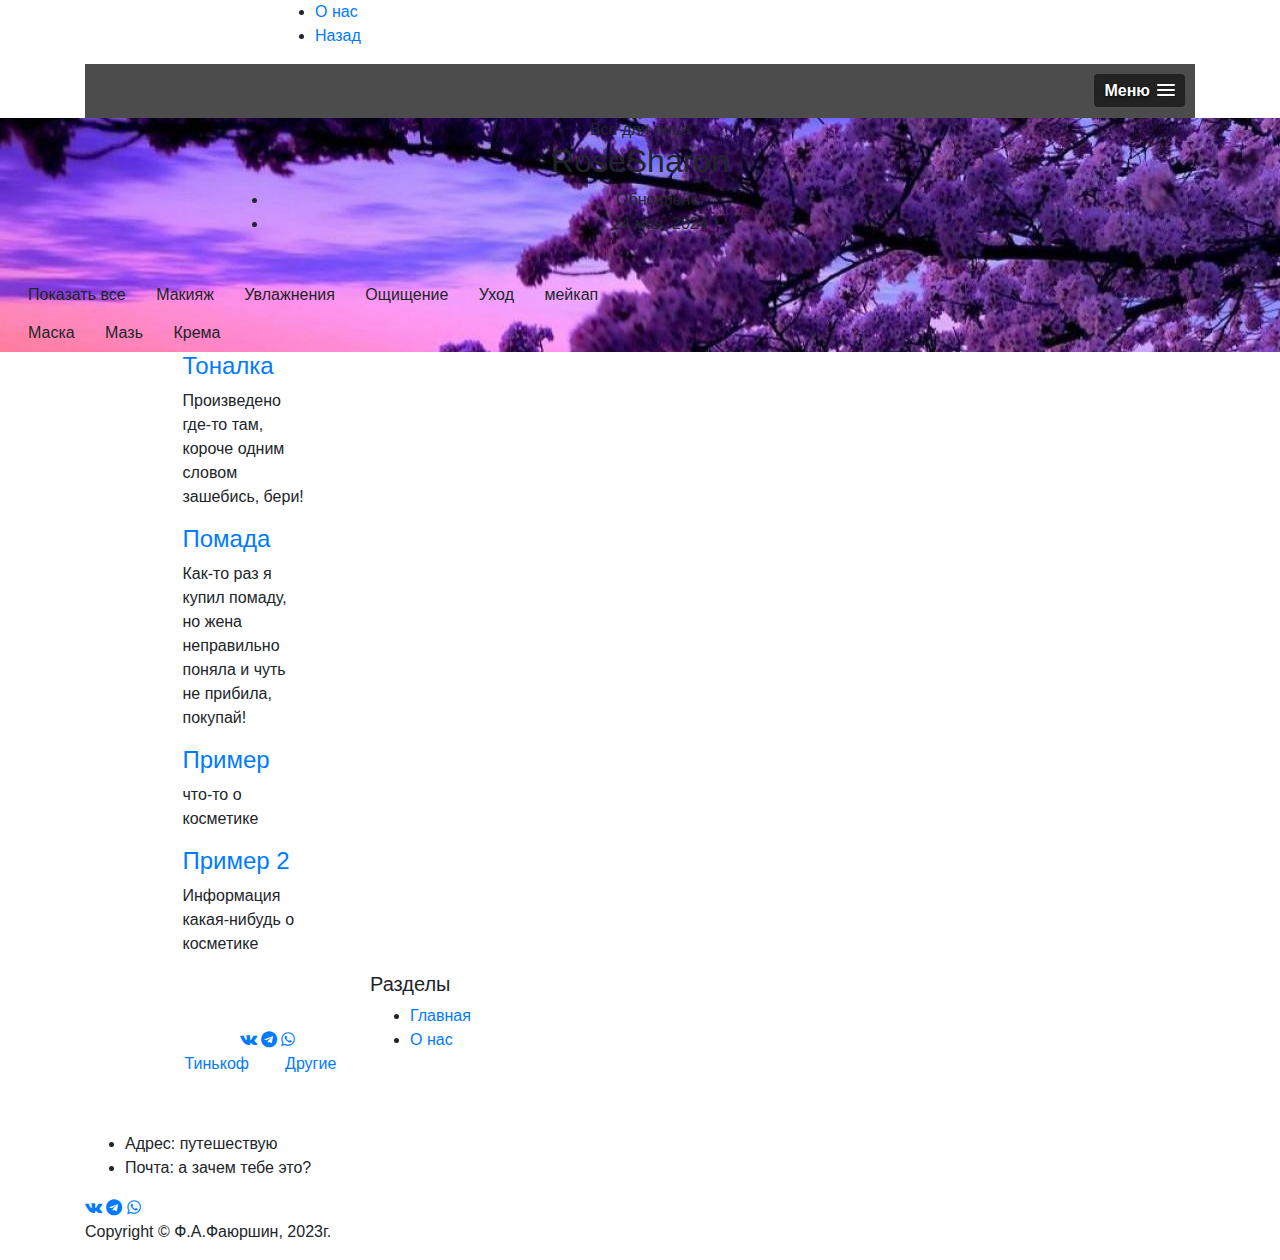
==== litso.html @ 3d710050 "Add files via upload" ====
<!DOCTYPE html>
<head>
    <meta charset="UTF-8">
    <meta name="description" content="ShTyrM">
    <meta name="keywords" content="ShTyrM, unica, creative, html">
    <meta name="viewport" content="width=device-width, initial-scale=1.0">
    <meta http-equiv="X-UA-Compatible" content="ie=edge">
    <title>RoseSharon | Лицо</title>
    <link rel="icon" type="image/x-icon" href="./img/favicon.ico">
    <!-- Google Font -->
    <link href="https://fonts.googleapis.com/css?family=Libre+Franklin:400,500,600,700,800,900&display=swap"
        rel="stylesheet">

    <!-- Css Styles -->
    <link rel="stylesheet" href="css/bootstrap.min.css" type="text/css">
    <link rel="stylesheet" href="css/font-awesome.min.css" type="text/css">
    <link rel="stylesheet" href="css/themify-icons.css" type="text/css"> 
    <link rel="stylesheet" href="css/magnific-popup.css" type="text/css">
    <link rel="stylesheet" href="css/slicknav.min.css" type="text/css">
    <link rel="stylesheet" href="css/style.css" type="text/css">
</head>

<body>
    <!-- Page Preloder -->
    <div id="preloder">
        <div class="loader"></div>
    </div>

    <!-- Header Section Begin -->
    <header class="header-section">
        <div class="container">
            <div class="row">
                <div class="col-lg-2 col-md-2">
                    <div class="logo">
                        <a href="#">
                            <img src="img/logo.png" alt="">
                        </a>
                    </div>
                </div>
                <div class="col-lg-10 col-md-10">
                    <div class="main-menu mobile-menu">
                        <ul> 
                            <li><a href="./about-us.html">О нас</a></li>
                            <li><a href="./index.html">Назад</a></li>
                        </ul>
                    </div>
                </div>
            </div>
            <div id="mobile-menu-wrap"></div>
        </div>
    </header>
    <!-- Header End -->

    <!-- Blog Details Hero  Section Begin -->
    <section class="blog-hero-section set-bg spad" data-setbg="img/sak2.jpg">
        <div class="container">
            <div class="row justify-content-center">
                <div class="col-lg-9 text-center">
                    <div class="bh-text">
                        <span>Все для лица</span>
                        <h2>RoseSharon</h2>
                        <ul>
                            <li>Обновлено:</li>
                            <li>24 мая, 2024</li>
                        </ul>
                    </div>
                </div>
            </div>
        </div>
        <br>
        <div class="container2 col-lg-6"id="container2">
        <button class="btn active container2" onclick="filterSelection('all')"> Показать все</button>
        <button class="btn" onclick="filterSelection('cars')"> Макияж</button>
        <button class="btn" onclick="filterSelection('animals')"> Увлажнения</button>
        <button class="btn" onclick="filterSelection('fruits')"> Ощищение</button>
        <button class="btn" onclick="filterSelection('colors')"> Уход</button>
        <button class="btn" onclick="filterSelection('colors111')"> мейкап</button>
        <button class="btn" onclick="filterSelection('colors11')"> Маска</button>
        <button class="btn" onclick="filterSelection('colors1')"> Мазь</button>
        <button class="btn" onclick="filterSelection('colors2')"> Крема</button>
      </div>
    </section>
    <!-- Blog Details Hero Section End -->
      
      <div class="container2 col-lg-6">
       <div class="filterDiv col-lg-6 fruits">
          <div class="blog-item">
              <div class="row">
                  <div class="col-lg-6">
                    <div class="bi-pic set-bg" data-setbg="img/22.jpg"></div>
                  </div>
                  <div class="col-lg-6">
                    <div class="bi-text">
                          <h4><a href="./mag.html">Тоналка</a></h4>
                        <p>Произведено где-то там, короче одним словом зашебись, бери!</p>
                    </div>
                  </div>
              </div>
          </div>
        </div>
        <div class="filterDiv col-lg-6 cars">
          <div class="blog-item">
              <div class="row">
                  <div class="col-lg-6">
                    <div class="bi-pic set-bg" data-setbg="img/am.jpg"></div>
                  </div>
                  <div class="col-lg-6">
                    <div class="bi-text">
                          <h4><a href="./#">Помада</a></h4>
                        <p>Как-то раз я купил помаду, но жена неправильно поняла и чуть не прибила, покупай!</p>
                    </div>
                  </div>
              </div>
          </div>
        </div>
        <div class="filterDiv col-lg-6 animals">
          <div class="blog-item">
              <div class="row">
                  <div class="col-lg-6">
                    <div class="bi-pic set-bg" data-setbg="img/13.jpg"></div>
                  </div>
                  <div class="col-lg-6">
                    <div class="bi-text">
                          <h4><a href="./#">Пример</a></h4>
                        <p>что-то о косметике</p>
                    </div>
                  </div>
              </div>
          </div>
        </div>
        <div class="filterDiv col-lg-6 fruits colors">
          <div class="blog-item">
              <div class="row">
                  <div class="col-lg-6">
                    <div class="bi-pic set-bg" data-setbg="img/333.jpeg"></div>
                  </div>
                  <div class="col-lg-6">
                    <div class="bi-text">
                          <h4><a href="./#">Пример 2</a></h4>
                        <p>Информация какая-нибудь о косметике</p>
                    </div>
                  </div>
              </div>
          </div>
        </div>
      </div>

      <script>
      filterSelection("all")
      function filterSelection(c) {
        var x, i;
        x = document.getElementsByClassName("filterDiv");
        if (c == "all") c = "";
        for (i = 0; i < x.length; i++) {
          w3RemoveClass(x[i], "show");
          if (x[i].className.indexOf(c) > -1) w3AddClass(x[i], "show");
        }
      }

      function w3AddClass(element, name) {
        var i, arr1, arr2;
        arr1 = element.className.split(" ");
        arr2 = name.split(" ");
        for (i = 0; i < arr2.length; i++) {
          if (arr1.indexOf(arr2[i]) == -1) {element.className += " " + arr2[i];}
        }
      }

      function w3RemoveClass(element, name) {
        var i, arr1, arr2;
        arr1 = element.className.split(" ");
        arr2 = name.split(" ");
        for (i = 0; i < arr2.length; i++) {
          while (arr1.indexOf(arr2[i]) > -1) {
            arr1.splice(arr1.indexOf(arr2[i]), 1);     
          }
        }
        element.className = arr1.join(" ");
      }

      // Добавьте активный класс к текущей кнопке (выделите его)
      var btnContainer = document.getElementById("container2");
      var btns = btnContainer.getElementsByClassName("btn");
      for (var i = 0; i < btns.length; i++) {
        btns[i].addEventListener("click", function(){
          var current = document.getElementsByClassName("active");
          current[0].className = current[0].className.replace(" active", "");
          this.className += " active";
        });
      }
    </script>

    <!-- Footer Section Begin -->
    <section class="footer-section">
        <div class="container">
            <div class="row">
                <div class="col-lg-3 col-md-6">
                    <div class="footer-option">
                        <h5 style="color:white;"></br>Поддержка</h5>
                        <div class="fo-social"> 
                            <div class="social-share">
                                <span style="color:white;">Поделиться сайтом:</span>
                                <a href="https://vk.com/share.php?url=https://shtyrm.github.io/"><i class="fa fa-vk"></i></a>
                                <a href="https://www.facebook.com/sharer/sharer.php?u=https://shtyrm.github.io/"><i class="fa fa-telegram"></i></a>
                                <a href="whatsapp://send?text=https://shtyrm.github.io/"><i class="fa fa-whatsapp"></i></a>
                            </div>
                        </div>
                        <span style="color:white;">Финансовая:<a href="https://www.tinkoff.ru/rm/fayurshin.alfred1/jEk7n77481/"> Тинькоф</a> или <a href="https://www.donationalerts.com/r/ShTyrM">Другие</a></br></span>
                        </br>
                        <h5 style="color:white;">Обратная связь</h5> 
                        <ul>
                            <li>Адрес: путешествую</li>
                            <li>Почта: а зачем тебе это?</li>
                        </ul>
                        <div class="fo-social">
                            <a href="https://vk.com/id279250362"><i class="fa fa-vk"></i></a>
                            <a href="https://t.me/phShTyrM"><i class="fa fa-telegram"></i></a>
                            <a href="https://wa.me/79656515699"><i class="fa fa-whatsapp"></i></a>
                        </div>
                    </div>
                </div>
                <div class="col-lg-3 col-md-6">
                    <div class="footer-widget fw-links">
                        <h5>Разделы</h5>
                        <ul>
                            <li><a href="index.html">Главная</a></li>
                            <li><a href="about-us.html">О нас</a></li>
                        </ul>
                    </div>
                </div> 
            </div>
            <div class="copyright-text"><p>Copyright © Ф.А.Фаюршин, 2023г.</p></div>
        </div>
    </section>
    <!-- Footer Section End -->

    <!-- Js Plugins -->
    <script src="js/jquery-3.3.1.min.js"></script>
    <script src="js/bootstrap.min.js"></script>
    <script src="js/jquery.magnific-popup.min.js"></script>
    <script src="js/mixitup.min.js"></script>
    <script src="js/jquery.slicknav.js"></script>
    <script src="js/owl.carousel.min.js"></script>
    <script src="js/main.js"></script>
</body>

</html>
---- css/themify-icons.css ----
@font-face {
	font-family: 'themify';
	src:url('../fonts/themify.eot?-fvbane');
	src:url('../fonts/themify.eot?#iefix-fvbane') format('embedded-opentype'),
		url('../fonts/themify.woff?-fvbane') format('woff'),
		url('../fonts/themify.ttf?-fvbane') format('truetype'),
		url('../fonts/themify.svg?-fvbane#themify') format('svg');
	font-weight: normal;
	font-style: normal;
}

[class^="ti-"], [class*=" ti-"] {
	font-family: 'themify';
	speak: none;
	font-style: normal;
	font-weight: normal;
	font-variant: normal;
	text-transform: none;
	line-height: 1;

	/* Better Font Rendering =========== */
	-webkit-font-smoothing: antialiased;
	-moz-osx-font-smoothing: grayscale;
}

.ti-wand:before {
	content: "\e600";
}
.ti-volume:before {
	content: "\e601";
}
.ti-user:before {
	content: "\e602";
}
.ti-unlock:before {
	content: "\e603";
}
.ti-unlink:before {
	content: "\e604";
}
.ti-trash:before {
	content: "\e605";
}
.ti-thought:before {
	content: "\e606";
}
.ti-target:before {
	content: "\e607";
}
.ti-tag:before {
	content: "\e608";
}
.ti-tablet:before {
	content: "\e609";
}
.ti-star:before {
	content: "\e60a";
}
.ti-spray:before {
	content: "\e60b";
}
.ti-signal:before {
	content: "\e60c";
}
.ti-shopping-cart:before {
	content: "\e60d";
}
.ti-shopping-cart-full:before {
	content: "\e60e";
}
.ti-settings:before {
	content: "\e60f";
}
.ti-search:before {
	content: "\e610";
}
.ti-zoom-in:before {
	content: "\e611";
}
.ti-zoom-out:before {
	content: "\e612";
}
.ti-cut:before {
	content: "\e613";
}
.ti-ruler:before {
	content: "\e614";
}
.ti-ruler-pencil:before {
	content: "\e615";
}
.ti-ruler-alt:before {
	content: "\e616";
}
.ti-bookmark:before {
	content: "\e617";
}
.ti-bookmark-alt:before {
	content: "\e618";
}
.ti-reload:before {
	content: "\e619";
}
.ti-plus:before {
	content: "\e61a";
}
.ti-pin:before {
	content: "\e61b";
}
.ti-pencil:before {
	content: "\e61c";
}
.ti-pencil-alt:before {
	content: "\e61d";
}
.ti-paint-roller:before {
	content: "\e61e";
}
.ti-paint-bucket:before {
	content: "\e61f";
}
.ti-na:before {
	content: "\e620";
}
.ti-mobile:before {
	content: "\e621";
}
.ti-minus:before {
	content: "\e622";
}
.ti-medall:before {
	content: "\e623";
}
.ti-medall-alt:before {
	content: "\e624";
}
.ti-marker:before {
	content: "\e625";
}
.ti-marker-alt:before {
	content: "\e626";
}
.ti-arrow-up:before {
	content: "\e627";
}
.ti-arrow-right:before {
	content: "\e628";
}
.ti-arrow-left:before {
	content: "\e629";
}
.ti-arrow-down:before {
	content: "\e62a";
}
.ti-lock:before {
	content: "\e62b";
}
.ti-location-arrow:before {
	content: "\e62c";
}
.ti-link:before {
	content: "\e62d";
}
.ti-layout:before {
	content: "\e62e";
}
.ti-layers:before {
	content: "\e62f";
}
.ti-layers-alt:before {
	content: "\e630";
}
.ti-key:before {
	content: "\e631";
}
.ti-import:before {
	content: "\e632";
}
.ti-image:before {
	content: "\e633";
}
.ti-heart:before {
	content: "\e634";
}
.ti-heart-broken:before {
	content: "\e635";
}
.ti-hand-stop:before {
	content: "\e636";
}
.ti-hand-open:before {
	content: "\e637";
}
.ti-hand-drag:before {
	content: "\e638";
}
.ti-folder:before {
	content: "\e639";
}
.ti-flag:before {
	content: "\e63a";
}
.ti-flag-alt:before {
	content: "\e63b";
}
.ti-flag-alt-2:before {
	content: "\e63c";
}
.ti-eye:before {
	content: "\e63d";
}
.ti-export:before {
	content: "\e63e";
}
.ti-exchange-vertical:before {
	content: "\e63f";
}
.ti-desktop:before {
	content: "\e640";
}
.ti-cup:before {
	content: "\e641";
}
.ti-crown:before {
	content: "\e642";
}
.ti-comments:before {
	content: "\e643";
}
.ti-comment:before {
	content: "\e644";
}
.ti-comment-alt:before {
	content: "\e645";
}
.ti-close:before {
	content: "\e646";
}
.ti-clip:before {
	content: "\e647";
}
.ti-angle-up:before {
	content: "\e648";
}
.ti-angle-right:before {
	content: "\e649";
}
.ti-angle-left:before {
	content: "\e64a";
}
.ti-angle-down:before {
	content: "\e64b";
}
.ti-check:before {
	content: "\e64c";
}
.ti-check-box:before {
	content: "\e64d";
}
.ti-camera:before {
	content: "\e64e";
}
.ti-announcement:before {
	content: "\e64f";
}
.ti-brush:before {
	content: "\e650";
}
.ti-briefcase:before {
	content: "\e651";
}
.ti-bolt:before {
	content: "\e652";
}
.ti-bolt-alt:before {
	content: "\e653";
}
.ti-blackboard:before {
	content: "\e654";
}
.ti-bag:before {
	content: "\e655";
}
.ti-move:before {
	content: "\e656";
}
.ti-arrows-vertical:before {
	content: "\e657";
}
.ti-arrows-horizontal:before {
	content: "\e658";
}
.ti-fullscreen:before {
	content: "\e659";
}
.ti-arrow-top-right:before {
	content: "\e65a";
}
.ti-arrow-top-left:before {
	content: "\e65b";
}
.ti-arrow-circle-up:before {
	content: "\e65c";
}
.ti-arrow-circle-right:before {
	content: "\e65d";
}
.ti-arrow-circle-left:before {
	content: "\e65e";
}
.ti-arrow-circle-down:before {
	content: "\e65f";
}
.ti-angle-double-up:before {
	content: "\e660";
}
.ti-angle-double-right:before {
	content: "\e661";
}
.ti-angle-double-left:before {
	content: "\e662";
}
.ti-angle-double-down:before {
	content: "\e663";
}
.ti-zip:before {
	content: "\e664";
}
.ti-world:before {
	content: "\e665";
}
.ti-wheelchair:before {
	content: "\e666";
}
.ti-view-list:before {
	content: "\e667";
}
.ti-view-list-alt:before {
	content: "\e668";
}
.ti-view-grid:before {
	content: "\e669";
}
.ti-uppercase:before {
	content: "\e66a";
}
.ti-upload:before {
	content: "\e66b";
}
.ti-underline:before {
	content: "\e66c";
}
.ti-truck:before {
	content: "\e66d";
}
.ti-timer:before {
	content: "\e66e";
}
.ti-ticket:before {
	content: "\e66f";
}
.ti-thumb-up:before {
	content: "\e670";
}
.ti-thumb-down:before {
	content: "\e671";
}
.ti-text:before {
	content: "\e672";
}
.ti-stats-up:before {
	content: "\e673";
}
.ti-stats-down:before {
	content: "\e674";
}
.ti-split-v:before {
	content: "\e675";
}
.ti-split-h:before {
	content: "\e676";
}
.ti-smallcap:before {
	content: "\e677";
}
.ti-shine:before {
	content: "\e678";
}
.ti-shift-right:before {
	content: "\e679";
}
.ti-shift-left:before {
	content: "\e67a";
}
.ti-shield:before {
	content: "\e67b";
}
.ti-notepad:before {
	content: "\e67c";
}
.ti-server:before {
	content: "\e67d";
}
.ti-quote-right:before {
	content: "\e67e";
}
.ti-quote-left:before {
	content: "\e67f";
}
.ti-pulse:before {
	content: "\e680";
}
.ti-printer:before {
	content: "\e681";
}
.ti-power-off:before {
	content: "\e682";
}
.ti-plug:before {
	content: "\e683";
}
.ti-pie-chart:before {
	content: "\e684";
}
.ti-paragraph:before {
	content: "\e685";
}
.ti-panel:before {
	content: "\e686";
}
.ti-package:before {
	content: "\e687";
}
.ti-music:before {
	content: "\e688";
}
.ti-music-alt:before {
	content: "\e689";
}
.ti-mouse:before {
	content: "\e68a";
}
.ti-mouse-alt:before {
	content: "\e68b";
}
.ti-money:before {
	content: "\e68c";
}
.ti-microphone:before {
	content: "\e68d";
}
.ti-menu:before {
	content: "\e68e";
}
.ti-menu-alt:before {
	content: "\e68f";
}
.ti-map:before {
	content: "\e690";
}
.ti-map-alt:before {
	content: "\e691";
}
.ti-loop:before {
	content: "\e692";
}
.ti-location-pin:before {
	content: "\e693";
}
.ti-list:before {
	content: "\e694";
}
.ti-light-bulb:before {
	content: "\e695";
}
.ti-Italic:before {
	content: "\e696";
}
.ti-info:before {
	content: "\e697";
}
.ti-infinite:before {
	content: "\e698";
}
.ti-id-badge:before {
	content: "\e699";
}
.ti-hummer:before {
	content: "\e69a";
}
.ti-home:before {
	content: "\e69b";
}
.ti-help:before {
	content: "\e69c";
}
.ti-headphone:before {
	content: "\e69d";
}
.ti-harddrives:before {
	content: "\e69e";
}
.ti-harddrive:before {
	content: "\e69f";
}
.ti-gift:before {
	content: "\e6a0";
}
.ti-game:before {
	content: "\e6a1";
}
.ti-filter:before {
	content: "\e6a2";
}
.ti-files:before {
	content: "\e6a3";
}
.ti-file:before {
	content: "\e6a4";
}
.ti-eraser:before {
	content: "\e6a5";
}
.ti-envelope:before {
	content: "\e6a6";
}
.ti-download:before {
	content: "\e6a7";
}
.ti-direction:before {
	content: "\e6a8";
}
.ti-direction-alt:before {
	content: "\e6a9";
}
.ti-dashboard:before {
	content: "\e6aa";
}
.ti-control-stop:before {
	content: "\e6ab";
}
.ti-control-shuffle:before {
	content: "\e6ac";
}
.ti-control-play:before {
	content: "\e6ad";
}
.ti-control-pause:before {
	content: "\e6ae";
}
.ti-control-forward:before {
	content: "\e6af";
}
.ti-control-backward:before {
	content: "\e6b0";
}
.ti-cloud:before {
	content: "\e6b1";
}
.ti-cloud-up:before {
	content: "\e6b2";
}
.ti-cloud-down:before {
	content: "\e6b3";
}
.ti-clipboard:before {
	content: "\e6b4";
}
.ti-car:before {
	content: "\e6b5";
}
.ti-calendar:before {
	content: "\e6b6";
}
.ti-book:before {
	content: "\e6b7";
}
.ti-bell:before {
	content: "\e6b8";
}
.ti-basketball:before {
	content: "\e6b9";
}
.ti-bar-chart:before {
	content: "\e6ba";
}
.ti-bar-chart-alt:before {
	content: "\e6bb";
}
.ti-back-right:before {
	content: "\e6bc";
}
.ti-back-left:before {
	content: "\e6bd";
}
.ti-arrows-corner:before {
	content: "\e6be";
}
.ti-archive:before {
	content: "\e6bf";
}
.ti-anchor:before {
	content: "\e6c0";
}
.ti-align-right:before {
	content: "\e6c1";
}
.ti-align-left:before {
	content: "\e6c2";
}
.ti-align-justify:before {
	content: "\e6c3";
}
.ti-align-center:before {
	content: "\e6c4";
}
.ti-alert:before {
	content: "\e6c5";
}
.ti-alarm-clock:before {
	content: "\e6c6";
}
.ti-agenda:before {
	content: "\e6c7";
}
.ti-write:before {
	content: "\e6c8";
}
.ti-window:before {
	content: "\e6c9";
}
.ti-widgetized:before {
	content: "\e6ca";
}
.ti-widget:before {
	content: "\e6cb";
}
.ti-widget-alt:before {
	content: "\e6cc";
}
.ti-wallet:before {
	content: "\e6cd";
}
.ti-video-clapper:before {
	content: "\e6ce";
}
.ti-video-camera:before {
	content: "\e6cf";
}
.ti-vector:before {
	content: "\e6d0";
}
.ti-themify-logo:before {
	content: "\e6d1";
}
.ti-themify-favicon:before {
	content: "\e6d2";
}
.ti-themify-favicon-alt:before {
	content: "\e6d3";
}
.ti-support:before {
	content: "\e6d4";
}
.ti-stamp:before {
	content: "\e6d5";
}
.ti-split-v-alt:before {
	content: "\e6d6";
}
.ti-slice:before {
	content: "\e6d7";
}
.ti-shortcode:before {
	content: "\e6d8";
}
.ti-shift-right-alt:before {
	content: "\e6d9";
}
.ti-shift-left-alt:before {
	content: "\e6da";
}
.ti-ruler-alt-2:before {
	content: "\e6db";
}
.ti-receipt:before {
	content: "\e6dc";
}
.ti-pin2:before {
	content: "\e6dd";
}
.ti-pin-alt:before {
	content: "\e6de";
}
.ti-pencil-alt2:before {
	content: "\e6df";
}
.ti-palette:before {
	content: "\e6e0";
}
.ti-more:before {
	content: "\e6e1";
}
.ti-more-alt:before {
	content: "\e6e2";
}
.ti-microphone-alt:before {
	content: "\e6e3";
}
.ti-magnet:before {
	content: "\e6e4";
}
.ti-line-double:before {
	content: "\e6e5";
}
.ti-line-dotted:before {
	content: "\e6e6";
}
.ti-line-dashed:before {
	content: "\e6e7";
}
.ti-layout-width-full:before {
	content: "\e6e8";
}
.ti-layout-width-default:before {
	content: "\e6e9";
}
.ti-layout-width-default-alt:before {
	content: "\e6ea";
}
.ti-layout-tab:before {
	content: "\e6eb";
}
.ti-layout-tab-window:before {
	content: "\e6ec";
}
.ti-layout-tab-v:before {
	content: "\e6ed";
}
.ti-layout-tab-min:before {
	content: "\e6ee";
}
.ti-layout-slider:before {
	content: "\e6ef";
}
.ti-layout-slider-alt:before {
	content: "\e6f0";
}
.ti-layout-sidebar-right:before {
	content: "\e6f1";
}
.ti-layout-sidebar-none:before {
	content: "\e6f2";
}
.ti-layout-sidebar-left:before {
	content: "\e6f3";
}
.ti-layout-placeholder:before {
	content: "\e6f4";
}
.ti-layout-menu:before {
	content: "\e6f5";
}
.ti-layout-menu-v:before {
	content: "\e6f6";
}
.ti-layout-menu-separated:before {
	content: "\e6f7";
}
.ti-layout-menu-full:before {
	content: "\e6f8";
}
.ti-layout-media-right-alt:before {
	content: "\e6f9";
}
.ti-layout-media-right:before {
	content: "\e6fa";
}
.ti-layout-media-overlay:before {
	content: "\e6fb";
}
.ti-layout-media-overlay-alt:before {
	content: "\e6fc";
}
.ti-layout-media-overlay-alt-2:before {
	content: "\e6fd";
}
.ti-layout-media-left-alt:before {
	content: "\e6fe";
}
.ti-layout-media-left:before {
	content: "\e6ff";
}
.ti-layout-media-center-alt:before {
	content: "\e700";
}
.ti-layout-media-center:before {
	content: "\e701";
}
.ti-layout-list-thumb:before {
	content: "\e702";
}
.ti-layout-list-thumb-alt:before {
	content: "\e703";
}
.ti-layout-list-post:before {
	content: "\e704";
}
.ti-layout-list-large-image:before {
	content: "\e705";
}
.ti-layout-line-solid:before {
	content: "\e706";
}
.ti-layout-grid4:before {
	content: "\e707";
}
.ti-layout-grid3:before {
	content: "\e708";
}
.ti-layout-grid2:before {
	content: "\e709";
}
.ti-layout-grid2-thumb:before {
	content: "\e70a";
}
.ti-layout-cta-right:before {
	content: "\e70b";
}
.ti-layout-cta-left:before {
	content: "\e70c";
}
.ti-layout-cta-center:before {
	content: "\e70d";
}
.ti-layout-cta-btn-right:before {
	content: "\e70e";
}
.ti-layout-cta-btn-left:before {
	content: "\e70f";
}
.ti-layout-column4:before {
	content: "\e710";
}
.ti-layout-column3:before {
	content: "\e711";
}
.ti-layout-column2:before {
	content: "\e712";
}
.ti-layout-accordion-separated:before {
	content: "\e713";
}
.ti-layout-accordion-merged:before {
	content: "\e714";
}
.ti-layout-accordion-list:before {
	content: "\e715";
}
.ti-ink-pen:before {
	content: "\e716";
}
.ti-info-alt:before {
	content: "\e717";
}
.ti-help-alt:before {
	content: "\e718";
}
.ti-headphone-alt:before {
	content: "\e719";
}
.ti-hand-point-up:before {
	content: "\e71a";
}
.ti-hand-point-right:before {
	content: "\e71b";
}
.ti-hand-point-left:before {
	content: "\e71c";
}
.ti-hand-point-down:before {
	content: "\e71d";
}
.ti-gallery:before {
	content: "\e71e";
}
.ti-face-smile:before {
	content: "\e71f";
}
.ti-face-sad:before {
	content: "\e720";
}
.ti-credit-card:before {
	content: "\e721";
}
.ti-control-skip-forward:before {
	content: "\e722";
}
.ti-control-skip-backward:before {
	content: "\e723";
}
.ti-control-record:before {
	content: "\e724";
}
.ti-control-eject:before {
	content: "\e725";
}
.ti-comments-smiley:before {
	content: "\e726";
}
.ti-brush-alt:before {
	content: "\e727";
}
.ti-youtube:before {
	content: "\e728";
}
.ti-vimeo:before {
	content: "\e729";
}
.ti-twitter:before {
	content: "\e72a";
}
.ti-time:before {
	content: "\e72b";
}
.ti-tumblr:before {
	content: "\e72c";
}
.ti-skype:before {
	content: "\e72d";
}
.ti-share:before {
	content: "\e72e";
}
.ti-share-alt:before {
	content: "\e72f";
}
.ti-rocket:before {
	content: "\e730";
}
.ti-pinterest:before {
	content: "\e731";
}
.ti-new-window:before {
	content: "\e732";
}
.ti-microsoft:before {
	content: "\e733";
}
.ti-list-ol:before {
	content: "\e734";
}
.ti-linkedin:before {
	content: "\e735";
}
.ti-layout-sidebar-2:before {
	content: "\e736";
}
.ti-layout-grid4-alt:before {
	content: "\e737";
}
.ti-layout-grid3-alt:before {
	content: "\e738";
}
.ti-layout-grid2-alt:before {
	content: "\e739";
}
.ti-layout-column4-alt:before {
	content: "\e73a";
}
.ti-layout-column3-alt:before {
	content: "\e73b";
}
.ti-layout-column2-alt:before {
	content: "\e73c";
}
.ti-instagram:before {
	content: "\e73d";
}
.ti-google:before {
	content: "\e73e";
}
.ti-github:before {
	content: "\e73f";
}
.ti-flickr:before {
	content: "\e740";
}
.ti-facebook:before {
	content: "\e741";
}
.ti-dropbox:before {
	content: "\e742";
}
.ti-dribbble:before {
	content: "\e743";
}
.ti-apple:before {
	content: "\e744";
}
.ti-android:before {
	content: "\e745";
}
.ti-save:before {
	content: "\e746";
}
.ti-save-alt:before {
	content: "\e747";
}
.ti-yahoo:before {
	content: "\e748";
}
.ti-wordpress:before {
	content: "\e749";
}
.ti-vimeo-alt:before {
	content: "\e74a";
}
.ti-twitter-alt:before {
	content: "\e74b";
}
.ti-tumblr-alt:before {
	content: "\e74c";
}
.ti-trello:before {
	content: "\e74d";
}
.ti-stack-overflow:before {
	content: "\e74e";
}
.ti-soundcloud:before {
	content: "\e74f";
}
.ti-sharethis:before {
	content: "\e750";
}
.ti-sharethis-alt:before {
	content: "\e751";
}
.ti-reddit:before {
	content: "\e752";
}
.ti-pinterest-alt:before {
	content: "\e753";
}
.ti-microsoft-alt:before {
	content: "\e754";
}
.ti-linux:before {
	content: "\e755";
}
.ti-jsfiddle:before {
	content: "\e756";
}
.ti-joomla:before {
	content: "\e757";
}
.ti-html5:before {
	content: "\e758";
}
.ti-flickr-alt:before {
	content: "\e759";
}
.ti-email:before {
	content: "\e75a";
}
.ti-drupal:before {
	content: "\e75b";
}
.ti-dropbox-alt:before {
	content: "\e75c";
}
.ti-css3:before {
	content: "\e75d";
}
.ti-rss:before {
	content: "\e75e";
}
.ti-rss-alt:before {
	content: "\e75f";
}
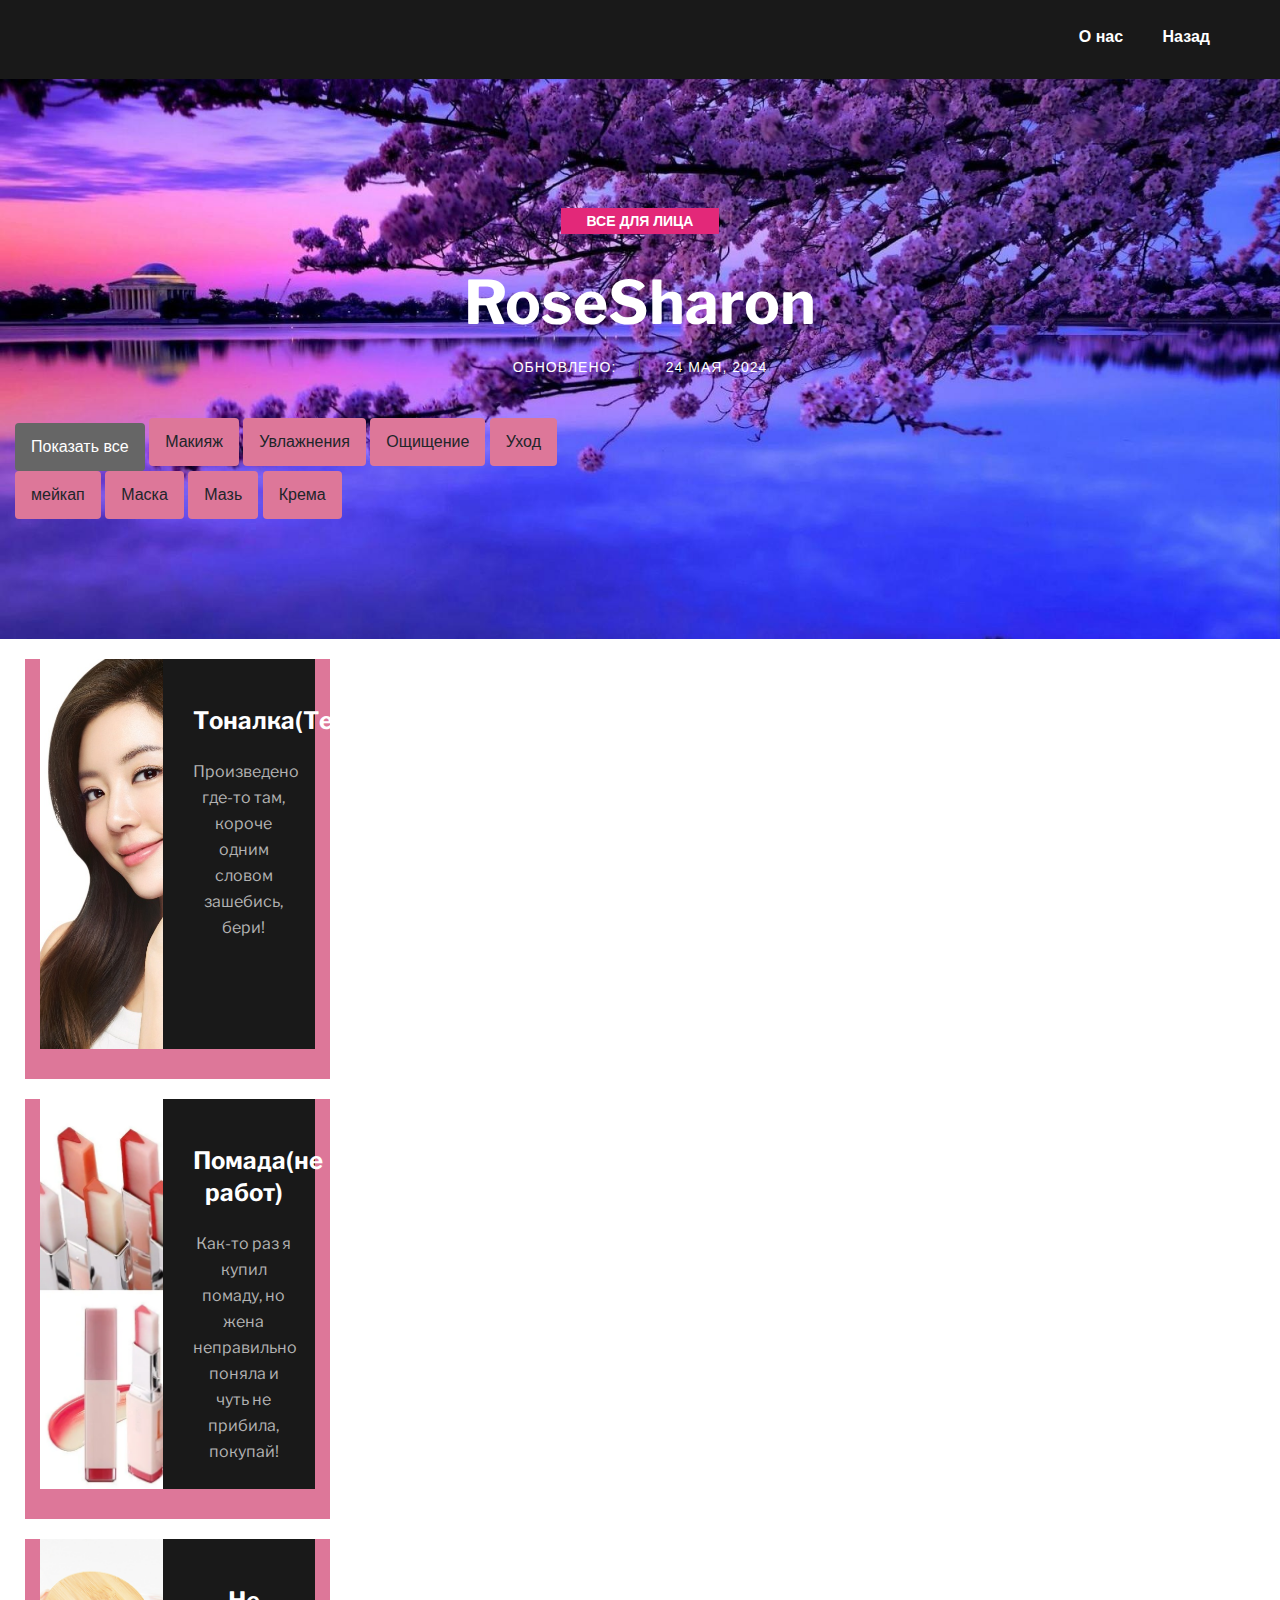
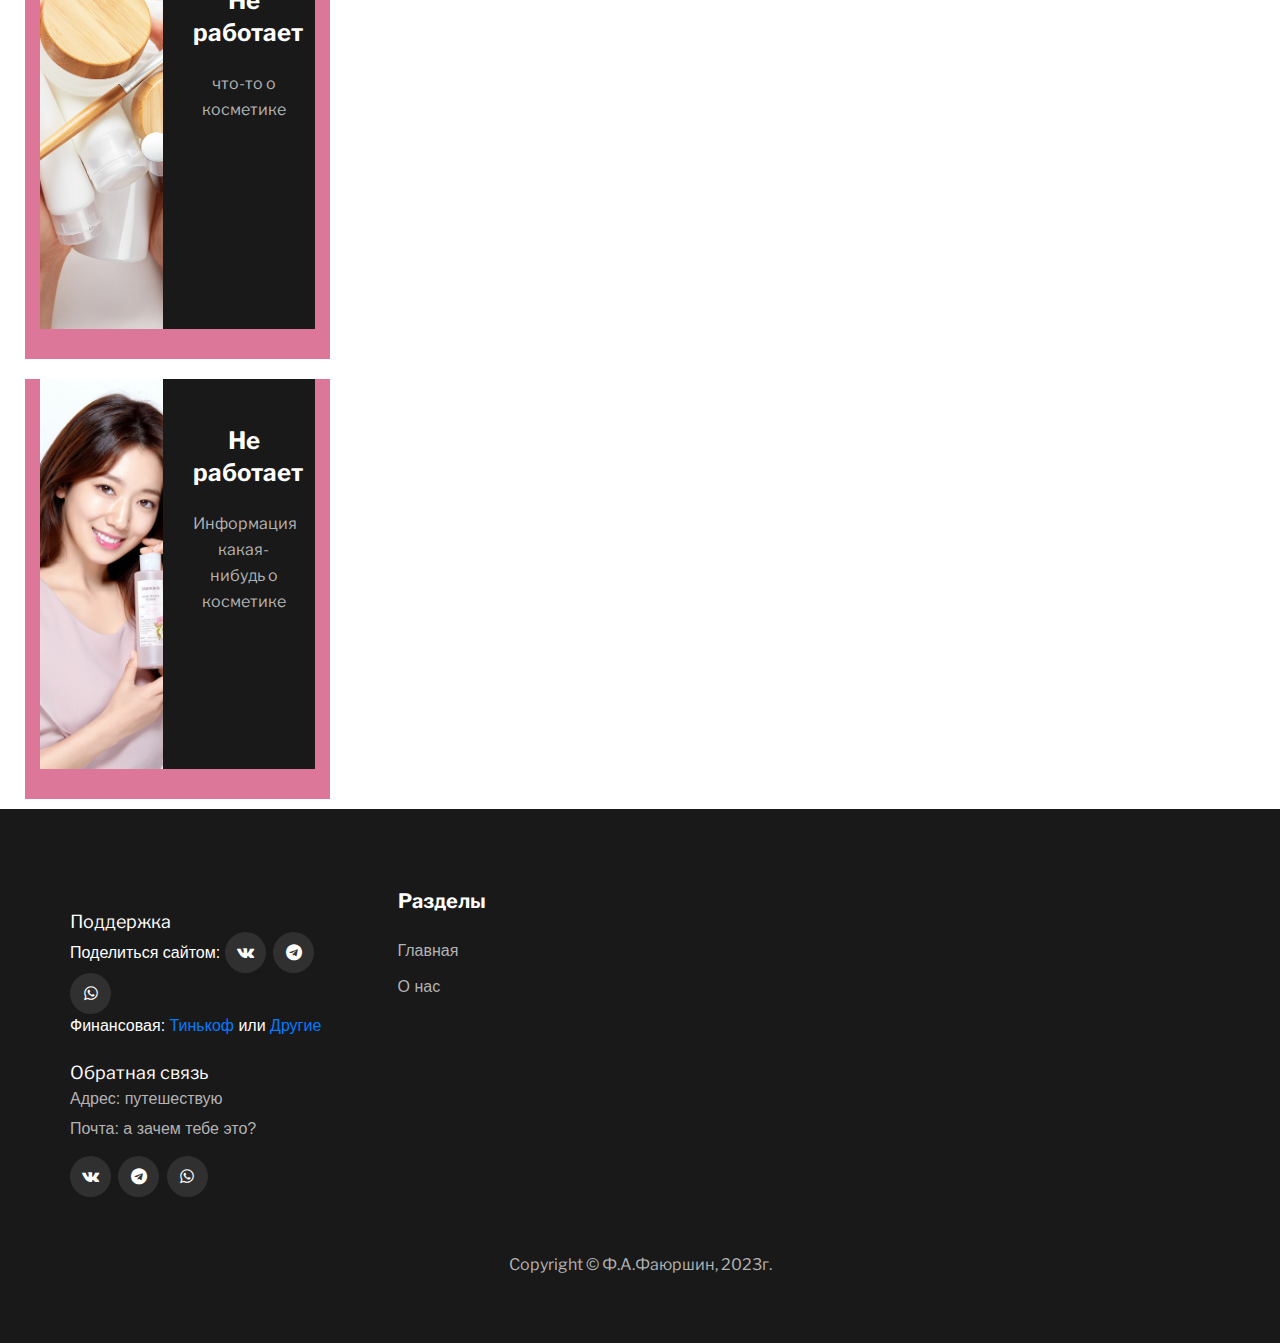
==== commit 37aefea0: "Add files via upload" ====
--- a/litso.html
+++ b/litso.html
@@ -81,7 +81,6 @@
       </div>
     </section>
     <!-- Blog Details Hero Section End -->
-      
       <div class="container2 col-lg-6">
        <div class="filterDiv col-lg-6 fruits">
           <div class="blog-item">
@@ -91,7 +90,7 @@
                   </div>
                   <div class="col-lg-6">
                     <div class="bi-text">
-                          <h4><a href="./mag.html">Тоналка</a></h4>
+                          <h4><a href="./mag.html">Тоналка(Тестовая)</a></h4>
                         <p>Произведено где-то там, короче одним словом зашебись, бери!</p>
                     </div>
                   </div>
@@ -106,7 +105,7 @@
                   </div>
                   <div class="col-lg-6">
                     <div class="bi-text">
-                          <h4><a href="./#">Помада</a></h4>
+                          <h4><a href="./#">Помада(не работ)</a></h4>
                         <p>Как-то раз я купил помаду, но жена неправильно поняла и чуть не прибила, покупай!</p>
                     </div>
                   </div>
@@ -121,7 +120,7 @@
                   </div>
                   <div class="col-lg-6">
                     <div class="bi-text">
-                          <h4><a href="./#">Пример</a></h4>
+                          <h4><a href="./#">Не работает</a></h4>
                         <p>что-то о косметике</p>
                     </div>
                   </div>
@@ -136,7 +135,7 @@
                   </div>
                   <div class="col-lg-6">
                     <div class="bi-text">
-                          <h4><a href="./#">Пример 2</a></h4>
+                          <h4><a href="./#">Не работает</a></h4>
                         <p>Информация какая-нибудь о косметике</p>
                     </div>
                   </div>
@@ -144,7 +143,6 @@
           </div>
         </div>
       </div>
-
       <script>
       filterSelection("all")
       function filterSelection(c) {
--- a/css/style.css
+++ b/css/style.css
@@ -0,0 +1,2250 @@
+
+html,
+body {
+	height: 100%;
+	font-family: "Libre Franklin", sans-serif;
+	-webkit-font-smoothing: antialiased;
+	font-smoothing: antialiased;
+}
+ .filterDiv {
+        float: left;
+        background-color: #d79;
+        color: #ffff;
+        width: 400px;
+       line-height: 200px;
+        text-align: center;
+        margin: 10px;
+        display: none;
+      }
+      
+      .show {
+        display: block;
+      }
+      
+      .container2 {
+        margin-top: 10px;
+        overflow: hidden;
+      }
+
+      /* Стиль кнопок */
+      .btn {
+        border: none;
+        outline: none;
+        padding: 12px 16px;
+       background-color: #d79;
+       cursor: pointer;
+      }
+      
+      .btn:hover {
+        background-color: #ddd;
+      }
+      
+      .btn.active {
+        background-color: #666;
+        color: white;
+      }
+
+			body {
+      	margin: 0;
+     		font-family: -apple-system, BlinkMacSystemFont, 'Segoe UI', Roboto, 'Helvetica Neue', Arial,
+        sans-serif, 'Apple Color Emoji', 'Segoe UI Emoji', 'Segoe UI Symbol';
+    	}
+
+    .slider {
+      max-width: 800px;
+    }
+
+    /* дополнительные стили для этого примера */
+    .slider__items {
+      counter-reset: slide;
+    }
+
+    .slider__item {
+      position: relative;
+      counter-increment: slide;
+    }
+
+    .slider__item::after {
+      content: counter(slide);
+      position: absolute;
+      top: 10px;
+      right: 20px;
+      color: #fff;
+      font-style: italic;
+      font-size: 32px;
+      font-weight: bold;
+    }
+
+    .img-fluid {
+      display: inline-block;
+      height: auto;
+      max-width: 100%;
+    }
+
+h1,
+h2,
+h3,
+h4,
+h5,
+h6 {
+	margin: 0;
+	color: #111111;
+	font-weight: 400;
+	font-family: "Libre Franklin", sans-serif;
+}
+
+h1 {
+	font-size: 70px;
+}
+
+h2 {
+	font-size: 36px;
+}
+
+h3 {
+	font-size: 30px;
+}
+
+h4 {
+	font-size: 24px;
+}
+
+h5 {
+	font-size: 18px;
+}
+
+h6 {
+	font-size: 16px;
+}
+
+p {
+	font-size: 16px;
+	font-family: "Libre Franklin", sans-serif;
+	color: #b3b3b3;
+	font-weight: 400;
+	line-height: 26px;
+	margin: 0 0 15px 0;
+}
+
+img {
+	max-width: 100%;
+}
+
+input:focus,
+select:focus,
+button:focus,
+textarea:focus {
+	outline: none;
+}
+
+a:hover,
+a:focus {
+	text-decoration: none;
+	outline: none;
+	color: #fff;
+}
+
+ul,
+ol {
+	padding: 0;
+	margin: 0;
+}
+
+/*---------------------
+  Helper CSS
+-----------------------*/
+
+.section-title {
+	text-align: center;
+	margin-bottom: 60px;
+}
+
+.section-title span {
+	color: #e32879;
+	font-size: 14px;
+	font-weight: 700;
+	text-transform: uppercase;
+	letter-spacing: 2px;
+}
+
+.section-title h2 {
+	font-size: 45px;
+	color: #ffffff;
+	font-weight: 700;
+	margin-top: 14px;
+}
+
+.set-bg {
+	background-repeat: no-repeat;
+	background-size: cover;
+	background-position: top center;
+}
+
+.spad {
+	padding-top: 100px;
+	padding-bottom: 100px;
+}
+
+.spad-2 {
+	padding-top: 50px;
+	padding-bottom: 70px;
+}
+
+.text-white h1,
+.text-white h2,
+.text-white h3,
+.text-white h4,
+.text-white h5,
+.text-white h6,
+.text-white p,
+.text-white span,
+.text-white li,
+.text-white a {
+	color: #fff;
+}
+
+/* buttons */
+
+.primary-btn {
+	font-size: 16px;
+	color: #ffffff;
+	background: #E6A8D7;
+	display: inline-block;
+	font-weight: 700;
+	padding: 12px 30px 10px;
+}
+
+.site-btn {
+	font-size: 16px;
+	color: #ffffff;
+	font-weight: 700;
+	padding: 10px 34px;
+	display: inline-block;
+	background: #e32879;
+	border: 1px solid #e32879;
+}
+
+/* Preloder */
+
+#preloder {
+	position: fixed;
+	width: 100%;
+	height: 100%;
+	top: 0;
+	left: 0;
+	z-index: 999999;
+	background: #000;
+}
+
+.loader {
+	width: 40px;
+	height: 40px;
+	position: absolute;
+	top: 50%;
+	left: 50%;
+	margin-top: -13px;
+	margin-left: -13px;
+	border-radius: 60px;
+	animation: loader 0.8s linear infinite;
+	-webkit-animation: loader 0.8s linear infinite;
+}
+
+@keyframes loader {
+	0% {
+		-webkit-transform: rotate(0deg);
+		transform: rotate(0deg);
+		border: 4px solid #f44336;
+		border-left-color: transparent;
+	}
+	50% {
+		-webkit-transform: rotate(180deg);
+		transform: rotate(180deg);
+		border: 4px solid #673ab7;
+		border-left-color: transparent;
+	}
+	100% {
+		-webkit-transform: rotate(360deg);
+		transform: rotate(360deg);
+		border: 4px solid #f44336;
+		border-left-color: transparent;
+	}
+}
+
+@-webkit-keyframes loader {
+	0% {
+		-webkit-transform: rotate(0deg);
+		border: 4px solid #f44336;
+		border-left-color: transparent;
+	}
+	50% {
+		-webkit-transform: rotate(180deg);
+		border: 4px solid #673ab7;
+		border-left-color: transparent;
+	}
+	100% {
+		-webkit-transform: rotate(360deg);
+		border: 4px solid #f44336;
+		border-left-color: transparent;
+	}
+}
+
+
+
+	.sakura {
+		position: flex;
+		width: 100%;
+		height: 100%;
+	}
+
+	.sakura span {
+		position: absolute;
+		top: -10%;
+		left: 0;
+		width: 0.5vw;
+		height: 0.7vw;
+		border-radius: 5% 80% 10% 80%;
+		background-color: #ffb6c1;
+	}
+
+	/* add animation */
+	.sakura span:nth-child(2n+1) {
+		animation: sakura-anim-1 10s 0s linear infinite;
+	}
+
+	.sakura span:nth-child(2n+2) {
+		animation: sakura-anim-2 25s 0s linear infinite;
+	}
+
+	/* side position */
+	.sakura span:nth-child(1) {
+		left: 0%;
+	}
+
+	.sakura span:nth-child(2) {
+		left: 2%;
+	}
+
+	.sakura span:nth-child(3) {
+		left: 4%;
+	}
+
+	.sakura span:nth-child(4) {
+		left: 6%;
+	}
+
+	.sakura span:nth-child(5) {
+		left: 8%;
+	}
+
+	.sakura span:nth-child(6) {
+		left: 10%;
+	}
+
+	.sakura span:nth-child(7) {
+		left: 12%;
+	}
+
+	.sakura span:nth-child(8) {
+		left: 14%;
+	}
+
+	.sakura span:nth-child(9) {
+		left: 16%;
+	}
+
+	.sakura span:nth-child(10) {
+		left: 18%;
+	}
+
+	.sakura span:nth-child(11) {
+		left: 20%;
+	}
+
+	.sakura span:nth-child(12) {
+		left: 22%;
+	}
+
+	.sakura span:nth-child(13) {
+		left: 24%;
+	}
+
+	.sakura span:nth-child(14) {
+		left: 26%;
+	}
+
+	.sakura span:nth-child(15) {
+		left: 28%;
+	}
+
+	.sakura span:nth-child(16) {
+		left: 30%;
+	}
+
+	.sakura span:nth-child(17) {
+		left: 32%;
+	}
+
+	.sakura span:nth-child(18) {
+		left: 34%;
+	}
+
+	.sakura span:nth-child(19) {
+		left: 36%;
+	}
+
+	.sakura span:nth-child(20) {
+		left: 38%;
+	}
+
+	.sakura span:nth-child(21) {
+		left: 40%;
+	}
+
+	.sakura span:nth-child(22) {
+		left: 42%;
+	}
+
+	.sakura span:nth-child(23) {
+		left: 44%;
+	}
+
+	.sakura span:nth-child(24) {
+		left: 46%;
+	}
+
+	.sakura span:nth-child(25) {
+		left: 48%;
+	}
+
+	.sakura span:nth-child(26) {
+		left: 50%;
+	}
+
+	.sakura span:nth-child(27) {
+		left: 52%;
+	}
+
+	.sakura span:nth-child(28) {
+		left: 54%;
+	}
+
+	.sakura span:nth-child(29) {
+		left: 56%;
+	}
+
+	.sakura span:nth-child(30) {
+		left: 58%;
+	}
+
+	.sakura span:nth-child(31) {
+		left: 60%;
+	}
+
+	.sakura span:nth-child(32) {
+		left: 62%;
+	}
+
+	.sakura span:nth-child(33) {
+		left: 64%;
+	}
+
+	.sakura span:nth-child(34) {
+		left: 66%;
+	}
+
+	.sakura span:nth-child(35) {
+		left: 68%;
+	}
+
+	.sakura span:nth-child(36) {
+		left: 70%;
+	}
+
+	.sakura span:nth-child(37) {
+		left: 72%;
+	}
+
+	.sakura span:nth-child(38) {
+		left: 74%;
+	}
+
+	.sakura span:nth-child(39) {
+		left: 76%;
+	}
+
+	.sakura span:nth-child(40) {
+		left: 78%;
+	}
+
+	.sakura span:nth-child(41) {
+		left: 80%;
+	}
+
+	.sakura span:nth-child(42) {
+		left: 82%;
+	}
+
+	.sakura span:nth-child(43) {
+		left: 84%;
+	}
+
+	.sakura span:nth-child(44) {
+		left: 86%;
+	}
+
+	.sakura span:nth-child(45) {
+		left: 88%;
+	}
+
+	.sakura span:nth-child(46) {
+		left: 90%;
+	}
+
+	.sakura span:nth-child(47) {
+		left: 92%;
+	}
+
+	.sakura span:nth-child(48) {
+		left: 94%;
+	}
+
+	.sakura span:nth-child(49) {
+		left: 96%;
+	}
+
+	.sakura span:nth-child(50) {
+		left: 98%;
+	}
+
+	/* size */
+	.sakura span:nth-child(3n+1) {
+		width: 3vw;
+		height: 1.5vw;
+	}
+
+	.sakura span:nth-child(3n+2) {
+		width: 1.6vw;
+		height: 0.8vw;
+	}
+
+	.sakura span:nth-child(3n+3) {
+		width: 1.2vw;
+		height: 0.6vw;
+	}
+
+	/* animation-duration */
+	.sakura span:nth-child(4n+1) {
+		animation-duration: 9s;
+	}
+
+	.sakura span:nth-child(4n+2) {
+		animation-duration: 12s;
+	}
+
+	.sakura span:nth-child(4n+3) {
+		animation-duration: 6s;
+	}
+
+	.sakura span:nth-child(4n+4) {
+		animation-duration: 10s;
+	}
+
+
+	/* animation-delay */
+	.sakura span:nth-child(11n+1) {
+		animation-delay: 0s;
+	}
+
+	.sakura span:nth-child(11n+2) {
+		animation-delay: 8s;
+	}
+
+	.sakura span:nth-child(11n+3) {
+		animation-delay: 2s;
+	}
+
+	.sakura span:nth-child(11n+4) {
+		animation-delay: 5s;
+	}
+
+	.sakura span:nth-child(11n+5) {
+		animation-delay: 6s;
+	}
+
+	.sakura span:nth-child(11n+6) {
+		animation-delay: 7s;
+	}
+
+	.sakura span:nth-child(11n+7) {
+		animation-delay: 3s;
+	}
+
+	.sakura span:nth-child(11n+8) {
+		animation-delay: 1s;
+	}
+
+	.sakura span:nth-child(11n+9) {
+		animation-delay: 2s;
+	}
+
+	.sakura span:nth-child(11n+10) {
+		animation-delay: 11s;
+	}
+
+	.sakura span:nth-child(11n+11) {
+		animation-delay: 10s;
+	}
+
+	/* animation */
+	@keyframes sakura-anim-1 {
+		0% {
+			top: -10%;
+			transform: translateX(0) rotateX(0) rotateY(0);
+		}
+
+		100% {
+			top: 100%;
+			transform: translateX(0vw) rotateX(180deg) rotateY(360deg);
+		}
+	}
+
+	@keyframes sakura-anim-2 {
+		0% {
+			top: -10%;
+			transform: translateX(0);
+		}
+
+		100% {
+			top: 100%;
+			transform: translateX(-15vw) rotateX(180deg) rotateY(360deg);
+		}
+	}
+
+.wrapper {
+	padding: 25px;
+	min-height: 300vh;
+	width: 100%;
+	height: 100%px;
+	background-color: #222;
+	background-image: url(https://i.pinimg.com/originals/e1/57/fe/e157fef9fb144101eb9bc98c8ebf3d26.jpg);
+	background-size: cover;
+	background-repeat: repeat;
+
+}
+/*---------------------
+  Header
+-----------------------*/
+
+.header-section {
+	background: #191919;
+}
+
+.logo {
+	padding: 24px 0 30px;
+}
+
+.logo a {
+	display: inline-block;
+}
+
+.main-menu {
+	text-align: right;
+}
+
+.main-menu ul li {
+	display: inline-block;
+	list-style: none;
+	margin-left: 35px;
+	position: relative;
+}
+
+.main-menu ul li .dropdown {
+	position: absolute;
+	width: 180px;
+	background: #ffffff;
+	z-index: 99;
+	left: 0;
+	top: 90px;
+	opacity: 0;
+	visibility: hidden;
+	-webkit-transition: all 0.3s;
+	-o-transition: all 0.3s;
+	transition: all 0.3s;
+}
+
+.main-menu ul li .dropdown li {
+	display: block;
+	margin-right: 0;
+	text-align: left;
+	margin-left: 0;
+}
+
+.main-menu ul li .dropdown li a {
+	padding: 8px 20px;
+	display: block;
+	-webkit-transition: all 0.3s;
+	-o-transition: all 0.3s;
+	transition: all 0.3s;
+	text-transform: capitalize;
+	color: #191919;
+}
+
+.main-menu ul li .dropdown li a:hover {
+	color: #e32879;
+}
+
+.main-menu ul li.active a {
+	color: #e32879;
+}
+
+.main-menu ul li:hover>a {
+	color: #e32879;
+}
+
+.main-menu ul li:hover .dropdown {
+	opacity: 1;
+	visibility: visible;
+	top: 70px;
+}
+
+.main-menu ul li a {
+	font-size: 16px;
+	color: #ffffff;
+	font-weight: 700;
+	display: inline-block;
+	padding: 25px 0 30px;
+	-webkit-transition: all 0.3s;
+	-o-transition: all 0.3s;
+	transition: all 0.3s;
+}
+
+.slicknav_menu {
+	display: none;
+}
+
+/*---------------------
+  Hero
+-----------------------*/
+
+.hero-section {
+	height: 400spx;
+	display: -webkit-box;
+	display: -ms-flexbox;
+	display: flex;
+	-webkit-box-align: center;
+	-ms-flex-align: center;
+	align-items: center;
+}
+
+.hs-text span {
+	color: #e32879;
+	font-size: 16px;
+	font-weight: 700;
+	text-transform: uppercase;
+}
+
+.hs-text h2 {
+	color: #ffffff;
+	font-size: 60px;
+	font-weight: 700;
+	margin-top: 30px;
+	margin-bottom: 10px;
+}
+
+.hs-text p {
+	color: #ffffff;
+	margin-bottom: 45px;
+}
+
+/*---------------------
+  About Us Section
+-----------------------*/
+
+.about-us-section {
+	background: #191919;
+}
+
+.as-pic img {
+	min-width: 100%;
+}
+
+.as-text {
+	padding-top: 30px;
+	padding-left: 20px;
+}
+
+.as-text.ap-text {
+	padding-top: 14px;
+}
+
+.as-text .section-title {
+	text-align: left;
+	margin-bottom: 15px;
+}
+
+.as-text p {
+	color: #b3b3b3;
+}
+
+.as-text p.f-para {
+	margin-bottom: 10px;
+}
+
+.as-text p.s-para {
+	margin-bottom: 37px;
+}
+
+.as-text .about-counter .ac-item {
+	float: left;
+	margin-right: 48px;
+	position: relative;
+}
+
+.as-text .about-counter .ac-item:after {
+	position: absolute;
+	right: -20px;
+	top: 8px;
+	height: 65px;
+	width: 1px;
+	background: #393939;
+	content: "";
+}
+
+.as-text .about-counter .ac-item:last-child {
+	margin-right: 0;
+	padding-right: 0;
+}
+
+.as-text .about-counter .ac-item:last-child:after {
+	display: none;
+}
+
+.as-text .about-counter .ac-item h2 {
+	color: #ffffff;
+	font-weight: 700;
+	margin-bottom: 10px;
+}
+
+.as-text .about-counter .ac-item p {
+	text-transform: uppercase;
+	letter-spacing: 2px;
+	margin-bottom: 0;
+}
+
+/*---------------------
+  Services Section
+-----------------------*/
+
+.services-section {
+	background: #191919;
+	padding-top: 30px;
+	padding-bottom: 50px;
+}
+
+.service-item1 {
+	text-align: center;
+	background: #222222;
+	padding: 0px px 0;
+	height: 130px;
+	-webkit-transition: all 0.3s;
+	-o-transition: all 0.3s;
+	transition: all 0.3s;
+	
+}
+
+.service-item {
+	text-align: center;
+	background: #222222;
+	padding: 0px 0px 0;
+	height: 110px;
+	-webkit-transition: all 0.3s;
+	-o-transition: all 0.3s;
+	transition: all 0.3s;
+	margin-bottom: 30px;
+}
+
+.service-item:hover {
+	border-bottom: 3px solid #e32879;
+}
+
+.service-item h4 {
+	font-size: 22px;
+	color: #ffffff;
+	font-weight: 700;
+	margin-top: 33px;
+	margin-bottom: 25px;
+}
+
+/*---------------------
+  Portfolio Section
+-----------------------*/
+
+.portfolio-section {
+	background: #222222;
+	padding-bottom: 0;
+}
+
+.portfolio-section .section-title {
+	margin-bottom: 100px;
+}
+
+.portfolio-item {
+	height: 393px;
+	margin-left: -15px;
+	margin-right: -15px;
+	display: -webkit-box;
+	display: -ms-flexbox;
+	display: flex;
+	-webkit-box-align: center;
+	-ms-flex-align: center;
+	align-items: center;
+	-webkit-box-pack: center;
+	-ms-flex-pack: center;
+	justify-content: center;
+	position: relative;
+	z-index: 1;
+}
+
+.portfolio-item:hover:after {
+	opacity: 1;
+}
+
+.portfolio-item:hover .pi-hover a.chain-icon {
+	opacity: 1;
+	visibility: visible;
+	left: 0;
+}
+
+.portfolio-item:hover .pi-hover a.search-icon {
+	opacity: 1;
+	visibility: visible;
+	right: 0;
+}
+
+.portfolio-item:after {
+	position: absolute;
+	left: 0;
+	top: 0;
+	width: 100%;
+	height: 100%;
+	background: rgba(0, 0, 0, 0.1);
+	content: "";
+	opacity: 0;
+	-webkit-transition: all 0.3s;
+	-o-transition: all 0.3s;
+	transition: all 0.3s;
+	z-index: -1;
+}
+
+.portfolio-item.large-item {
+	height: 786px;
+}
+
+.portfolio-item .pi-hover a {
+	display: inline-block;
+	width: 66px;
+	height: 66px;
+	background: #e32879;
+	border-radius: 50%;
+	text-align: center;
+	font-size: 26px;
+	color: #ffffff;
+	line-height: 66px;
+	margin-right: 15px;
+}
+
+.portfolio-item .pi-hover a:last-child {
+	margin-right: 0;
+}
+
+.portfolio-item .pi-hover a.chain-icon {
+	-webkit-transition: all 0.3s ease-out;
+	-o-transition: all 0.3s ease-out;
+	transition: all 0.3s ease-out;
+	visibility: hidden;
+	opacity: 0;
+	position: relative;
+	left: -20px;
+}
+
+.portfolio-item .pi-hover a.search-icon {
+	-webkit-transition: all 0.3s ease-out;
+	-o-transition: all 0.3s ease-out;
+	transition: all 0.3s ease-out;
+	visibility: hidden;
+	opacity: 0;
+	position: relative;
+	right: -20px;
+}
+
+/*---------------------
+  Counter Section
+-----------------------*/
+
+.counter-section {
+	background: #191919;
+	padding-top: 755px;
+	margin-top: -640px;
+	padding-bottom: 70px;
+}
+
+.counter-text {
+	margin-bottom: 40px;
+}
+
+.counter-text .section-title {
+	text-align: left;
+	margin-bottom: 50px;
+}
+
+.counter-item {
+	margin-bottom: 30px;
+	position: relative;
+}
+
+.counter-item .ci-number {
+	font-size: 48px;
+	color: #e32879;
+	font-weight: 700;
+	line-height: 50px;
+	position: absolute;
+	left: 0;
+	top: 0;
+}
+
+.counter-item .ci-text {
+	padding-left: 170px;
+}
+
+.counter-item .ci-text h4 {
+	font-size: 22px;
+	color: #ffffff;
+	font-weight: 700;
+	margin-bottom: 12px;
+}
+
+/*---------------------
+  Testimonial Section
+-----------------------*/
+
+.testimonial-section {
+	background: #191919;
+	padding-top: 0;
+}
+
+.testimonial-slider {
+	margin-left: 0;
+}
+
+.testimonial-slider .col-lg-6 {
+	max-width: 100%;
+}
+
+.testimonial-slider.owl-carousel .owl-dots {
+	text-align: center;
+	padding-top: 22px;
+}
+
+.testimonial-slider.owl-carousel .owl-dots button {
+	height: 8px;
+	width: 8px;
+	background: rgba(255, 255, 255, 0.2);
+	border-radius: 50%;
+	margin-right: 10px;
+}
+
+.testimonial-slider.owl-carousel .owl-dots button:last-child {
+	margin-right: 0;
+}
+
+.testimonial-slider.owl-carousel .owl-dots button.owl-dot.active {
+	width: 27px;
+	background: #e32879;
+	border-radius: 50px;
+}
+
+.testimonial-item {
+	background: #222222;
+	padding: 60px 20px 50px 40px;
+}
+
+.testimonial-item .ti-pic {
+	float: left;
+	margin-right: 35px;
+}
+
+.testimonial-item .ti-pic img {
+	height: 128px;
+	width: 128px;
+	border-radius: 50%;
+}
+
+.testimonial-item .ti-text {
+	overflow: hidden;
+}
+
+.testimonial-item .ti-text .ti-title {
+	margin-bottom: 8px;
+}
+
+.testimonial-item .ti-text .ti-title h4 {
+	font-size: 22px;
+	color: #ffffff;
+	font-weight: 700;
+	margin-bottom: 4px;
+}
+
+.testimonial-item .ti-text .ti-title span {
+	font-size: 12px;
+	color: #e32879;
+	text-transform: uppercase;
+	letter-spacing: 1px;
+}
+
+.testimonial-item .ti-text p {
+	margin-bottom: 0;
+}
+
+/*---------------------
+  Call To Section
+-----------------------*/
+
+.callto-section {
+	padding: 80px 0;
+}
+
+.ctc-text {
+	text-align: center;
+}
+
+.ctc-text h2 {
+	font-size: 45px;
+	color: #ffffff;
+	font-weight: 700;
+	margin-bottom: 20px;
+}
+
+.ctc-text p {
+	color: #ffffff;
+	margin-bottom: 45px;
+}
+
+.ctc-text .primary-btn.ctc-btn {
+	background: #ffffff;
+	color: #e32879;
+}
+
+/*---------------------
+  Member Section
+-----------------------*/
+
+.member-section {
+	background: #191919;
+	padding-bottom: 80px;
+}
+
+.member-section.ap-member {
+	padding-top: 0;
+}
+
+.member-item {
+	height: 435px;
+	position: relative;
+	margin-bottom: 30px;
+}
+
+.member-item:hover .mi-text {
+	opacity: 1;
+	-webkit-transform: scale(1);
+	-ms-transform: scale(1);
+	transform: scale(1);
+}
+
+.member-item .mi-text {
+	text-align: center;
+	background: #191919;
+	position: absolute;
+	left: 20px;
+	top: 23px;
+	width: calc(100% - 40px);
+	height: calc(100% - 46px);
+	padding: 50px 20px 60px 20px;
+	opacity: 0;
+	-webkit-transform: scale(0);
+	-ms-transform: scale(0);
+	transform: scale(0);
+	-webkit-transition: all 0.5s ease-out;
+	-o-transition: all 0.5s ease-out;
+	transition: all 0.5s ease-out;
+}
+
+.member-item .mi-text p {
+	margin-bottom: 32px;
+}
+
+.member-item .mi-text .mt-title {
+	margin-bottom: 20px;
+}
+
+.member-item .mi-text .mt-title h4 {
+	font-size: 22px;
+	color: #ffffff;
+	font-weight: 700;
+	margin-bottom: 4px;
+}
+
+.member-item .mi-text .mt-title span {
+	font-size: 12px;
+	color: #e32879;
+	text-transform: uppercase;
+	letter-spacing: 1px;
+}
+
+.member-item .mi-text .mt-social a {
+	display: inline-block;
+	font-size: 16px;
+	color: #ffffff;
+	width: 45px;
+	height: 45px;
+	line-height: 45px;
+	text-align: center;
+	background: #303030;
+	border-radius: 50%;
+	margin-right: 3px;
+}
+
+.member-item .mi-text .mt-social a:last-child {
+	margin-right: 0;
+}
+
+/*---------------------
+  Footer
+-----------------------*/
+
+.footer-section {
+	background: #191919;
+	padding-top: 80px;
+	padding-bottom: 50px;
+}
+
+.footer-option {
+	margin-bottom: 30px;
+}
+
+.footer-option .fo-logo {
+	margin-bottom: 30px;
+}
+
+.footer-option .fo-logo a {
+	display: inline-block;
+}
+
+.footer-option ul {
+	margin-bottom: 12px;
+}
+
+.footer-option ul li {
+	list-style: none;
+	font-size: 16px;
+	color: #b3b3b3;
+	line-height: 30px;
+}
+
+.footer-option .fo-social a {
+	display: inline-block;
+	font-size: 16px;
+	color: #ffffff;
+	width: 41px;
+	height: 41px;
+	background: #303030;
+	border-radius: 50%;
+	text-align: center;
+	line-height: 41px;
+	-webkit-transition: all 0.3s;
+	-o-transition: all 0.3s;
+	transition: all 0.3s;
+	margin-right: 3px;
+}
+
+.footer-option .fo-social a:hover {
+	background: #e32879;
+}
+
+.footer-widget {
+	margin-bottom: 30px;
+}
+
+.footer-widget.fw-links {
+	padding-left: 35px;
+}
+
+.footer-widget h5 {
+	font-size: 20px;
+	color: #ffffff;
+	font-weight: 700;
+	margin-bottom: 20px;
+}
+
+.footer-widget ul li {
+	list-style: none;
+}
+
+.footer-widget ul li a {
+	font-size: 16px;
+	color: #b3b3b3;
+	line-height: 36px;
+}
+
+.footer-widget p {
+	margin-bottom: 18px;
+}
+
+.footer-widget .news-form input {
+	font-size: 14px;
+	height: 46px;
+	color: #b3b3b3;
+	border: 1px solid #707070;
+	padding-left: 25px;
+	background: #191919;
+	width: 100%;
+	margin-bottom: 10px;
+}
+
+.footer-widget .news-form input::-webkit-input-placeholder {
+	color: #b3b3b3;
+}
+
+.footer-widget .news-form input::-moz-placeholder {
+	color: #b3b3b3;
+}
+
+.footer-widget .news-form input:-ms-input-placeholder {
+	color: #b3b3b3;
+}
+
+.footer-widget .news-form input::-ms-input-placeholder {
+	color: #b3b3b3;
+}
+
+.footer-widget .news-form input::placeholder {
+	color: #b3b3b3;
+}
+
+.footer-widget .news-form button {
+	font-size: 16px;
+	color: #ffffff;
+	font-weight: 700;
+	display: block;
+	background: #e32879;
+	border: none;
+	padding: 12px 0;
+	width: 100%;
+}
+
+.footer-widget .insta-pic img {
+	margin-right: 5px;
+	width: calc(33.33% - 5px);
+	float: left;
+	margin-bottom: 5px;
+}
+
+.copyright-text {
+	padding-top: 25px;
+	color: #b3b3b3;
+	text-align: center;
+	font-size: 14px;
+}
+
+.copyright-text i {
+	color: #e32879;
+}
+
+.copyright-text a {
+	color: #b3b3b3;
+}
+
+.copyright-text a:hover {
+	color: #e32879;
+}
+
+/* ------------------------------ Other Pages Styles ------------------------------ */
+
+/*---------------------
+  Breadcrumb
+-----------------------*/
+
+.breadcrumb-section {
+	background: #E6A8D7;
+	padding: 50px 0;
+}
+
+.breadcrumb-section.bread-normal {
+	border-bottom: 1px solid #191919;
+}
+
+.breadcrumb-option {
+	line-height: 36px;
+}
+
+.breadcrumb-option a {
+	display: inline-block;
+	color: #b3b3b3;
+	margin-right: 24px;
+	position: relative;
+}
+
+.breadcrumb-option a::after {
+	position: absolute;
+	right: -15px;
+	top: 16px;
+	width: 6px;
+	height: 6px;
+	background: #5c5c5c;
+	content: "";
+	border-radius: 50%;
+}
+
+.breadcrumb-option span {
+	color: #5c5c5c;
+}
+
+.breadcrumb-text {
+	text-align: right;
+}
+
+.breadcrumb-text h3 {
+	color: #ffffff;
+	font-weight: 700;
+}
+
+/*---------------------
+  Blog Section
+-----------------------*/
+
+.blog-section {
+	background: #222222;
+}
+
+.blog-section.latest-blog {
+	padding-bottom: 80px;
+}
+
+.blog-section .blog-btn {
+	padding-top: 30px;
+}
+
+.blog-section .blog-btn .primary-btn {
+	background: #222222;
+	border: 2px solid #e32879;
+}
+
+.blog-item {
+	background: #191919;
+	margin-bottom: 30px;
+	height: 390px;
+}
+
+.blog-item.solid-bg {
+	background: #e32879;
+	padding: 55px 45px 55px 65px;
+}
+
+.blog-item.solid-bg .bi-text {
+	padding: 0;
+}
+
+.blog-item.solid-bg .bi-text ul li {
+	color: #ffffff;
+}
+
+.blog-item.solid-bg .bi-text h4 {
+	margin-bottom: 12px;
+}
+
+.blog-item.solid-bg .bi-text p {
+	color: #ffffff;
+	margin-bottom: 20px;
+}
+
+.blog-item.solid-bg .bi-text .bt-author .ba-text h5 {
+	color: #ffffff;
+}
+
+.blog-item.solid-bg .bi-text .bt-author .ba-text span {
+	color: #ffffff;
+}
+
+.blog-item .bi-pic {
+	height: 390px;
+}
+
+.blog-item .bi-text {
+	padding-top: 46px;
+	padding-right: 20px;
+	padding-bottom: 38px;
+}
+
+.blog-item .bi-text ul {
+	margin-bottom: 17px;
+}
+
+.blog-item .bi-text ul li {
+	list-style: none;
+	display: inline-block;
+	color: #e32879;
+	font-size: 14px;
+	margin-right: 8px;
+}
+
+.blog-item .bi-text ul li i {
+	margin-right: 4px;
+}
+
+.blog-item .bi-text h4 {
+	margin-bottom: 22px;
+}
+
+.blog-item .bi-text h4 a {
+	color: #ffffff;
+	font-weight: 700;
+	line-height: 32px;
+}
+
+.blog-item .bi-text p {
+	margin-bottom: 42px;
+}
+
+.blog-item .bi-text .bt-author .ba-pic {
+	float: left;
+	margin-right: 12px;
+}
+
+.blog-item .bi-text .bt-author .ba-pic img {
+	height: 53px;
+	width: 50px;
+	border-radius: 50%;
+}
+
+.blog-item .bi-text .bt-author .ba-text {
+	overflow: hidden;
+	padding-top: 4px;
+}
+
+.blog-item .bi-text .bt-author .ba-text h5 {
+	color: #ffffff;
+	font-weight: 700;
+	margin-bottom: 4px;
+}
+
+.blog-item .bi-text .bt-author .ba-text span {
+	font-size: 12px;
+	color: #e32879;
+	text-transform: uppercase;
+	letter-spacing: 1px;
+}
+
+/*---------------------
+  Blog Details Hero
+-----------------------*/
+
+.blog-hero-section {
+	padding-top: 130px;
+	padding-bottom: 120px;
+}
+
+.blog-hero-section .bh-text span {
+	font-size: 14px;
+	color: #ffffff;
+	text-transform: uppercase;
+	font-weight: 700;
+	background: #e32879;
+	padding: 5px 26px;
+}
+
+.blog-hero-section .bh-text h2 {
+	font-size: 60px;
+	color: #ffffff;
+	font-weight: 700;
+	line-height: 72px;
+	margin-top: 34px;
+	margin-bottom: 16px;
+}
+
+.blog-hero-section .bh-text ul li {
+	font-size: 14px;
+	color: #ffffff;
+	text-transform: uppercase;
+	letter-spacing: 1px;
+	margin-right: 45px;
+	display: inline-block;
+	list-style: none;
+	position: relative;
+}
+
+.blog-hero-section .bh-text ul li:after {
+	position: absolute;
+	right: -24px;
+	top: 4px;
+	width: 1px;
+	height: 15px;
+	background: #585658;
+	content: "";
+}
+
+.blog-hero-section .bh-text ul li:last-child {
+	margin-right: 0;
+}
+
+.blog-hero-section .bh-text ul li:last-child:after {
+	display: none;
+}
+
+/*---------------------
+  Blog Details Section
+-----------------------*/
+
+.blog-details-section {
+	background: #222222;
+}
+
+.bd-text .bd-title {
+	margin-bottom: 65px;
+}
+
+.bd-text .bd-title p {
+	line-height: 30px;
+	font-size: 17px;
+}
+
+.bd-text .bd-pic {
+	margin-bottom: 46px;
+}
+
+.bd-text .bd-pic img {
+	min-width: 100%;
+	margin-bottom: 20px;
+}
+
+.bd-text .bd-more-text {
+	margin-bottom: 62px;
+}
+
+.bd-text .bd-more-text .bm-item {
+	margin-bottom: 32px;
+}
+
+.bd-text .bd-more-text .bm-item h4 {
+	color: #ffffff;
+	font-weight: 700;
+	margin-bottom: 20px;
+}
+
+.bd-text .bd-more-text .bm-item p {
+	font-size: 17px;
+	line-height: 30px;
+}
+
+.bd-text .bd-quote {
+	background: #000000;
+	padding: 40px 110px 30px 130px;
+	position: relative;
+	margin-bottom: 60px;
+}
+
+.bd-text .bd-quote img {
+	position: absolute;
+	left: 50px;
+	top: 45px;
+}
+
+.bd-text .bd-quote p {
+	font-size: 24px;
+	line-height: 36px;
+	margin-bottom: 22px;
+}
+
+.bd-text .bd-quote .quote-author h5 {
+	color: #b3b3b3;
+	margin-bottom: 4px;
+}
+
+.bd-text .bd-quote .quote-author span {
+	color: #b3b3b3;
+	font-size: 14px;
+}
+
+.bd-text .bd-last-para {
+	margin-bottom: 90px;
+}
+
+.bd-text .bd-last-para p {
+	font-size: 17px;
+	line-height: 30px;
+}
+
+.bd-text .tag-share {
+	border-top: 1px solid #363636;
+	padding-top: 30px;
+	overflow: hidden;
+	margin-bottom: 70px;
+}
+
+.bd-text .tag-share .tags {
+	float: left;
+}
+
+.bd-text .tag-share .tags a {
+	display: inline-block;
+	background: #363636;
+	font-size: 10px;
+	color: #ffffff;
+	text-transform: uppercase;
+	font-weight: 700;
+	letter-spacing: 1px;
+	padding: 5px 19px;
+	margin-right: 6px;
+	-webkit-transition: all 0.3s;
+	-o-transition: all 0.3s;
+	transition: all 0.3s;
+}
+
+.bd-text .tag-share .tags a:hover {
+	background: #e32879;
+}
+
+.bd-text .tag-share .social-share {
+	text-align: right;
+}
+
+.bd-text .tag-share .social-share a {
+	font-size: 16px;
+	color: #b3b3b3;
+	margin-left: 25px;
+	-webkit-transition: all 0.3s;
+	-o-transition: all 0.3s;
+	transition: all 0.3s;
+}
+
+.bd-text .tag-share .social-share a:hover {
+	color: #e32879;
+}
+
+.bd-text .tag-share .social-share span {
+	font-size: 16px;
+	color: #b3b3b3;
+}
+
+.bd-text .blog-author {
+	text-align: center;
+	margin-bottom: 56px;
+}
+
+.bd-text .blog-author img {
+	height: 117px;
+	width: 117px;
+	border-radius: 50%;
+}
+
+.bd-text .blog-author h5 {
+	font-size: 20px;
+	color: #ffffff;
+	font-weight: 700;
+	margin-top: 28px;
+	margin-bottom: 12px;
+}
+
+.bd-text .blog-author p {
+	font-size: 17px;
+}
+
+.bd-text .blog-author .bt-social a {
+	display: inline-block;
+	color: #b3b3b3;
+	font-size: 14px;
+	margin-right: 30px;
+	-webkit-transition: all 0.3s;
+	-o-transition: all 0.3s;
+	transition: all 0.3s;
+}
+
+.bd-text .blog-author .bt-social a:hover {
+	color: #e32879;
+}
+
+.bd-text .blog-author .bt-social a:last-child {
+	margin-right: 0;
+}
+
+.bd-text .leave-comment h2 {
+	color: #ffffff;
+	font-weight: 700;
+	margin-bottom: 36px;
+}
+
+.comment-form input,
+.contact-form input {
+	height: 50px;
+	width: 100%;
+	border: none;
+	font-size: 16px;
+	color: #b3b3b3;
+	padding-left: 20px;
+	background: #393939;
+	-webkit-transition: all 0.3s;
+	-o-transition: all 0.3s;
+	transition: all 0.3s;
+	margin-bottom: 30px;
+}
+
+.comment-form input::-webkit-input-placeholder,
+.contact-form input::-webkit-input-placeholder {
+	color: #b3b3b3;
+}
+
+.comment-form input::-moz-placeholder,
+.contact-form input::-moz-placeholder {
+	color: #b3b3b3;
+}
+
+.comment-form input:-ms-input-placeholder,
+.contact-form input:-ms-input-placeholder {
+	color: #b3b3b3;
+}
+
+.comment-form input::-ms-input-placeholder,
+.contact-form input::-ms-input-placeholder {
+	color: #b3b3b3;
+}
+
+.comment-form input::placeholder,
+.contact-form input::placeholder {
+	color: #b3b3b3;
+}
+
+.comment-form input:focus,
+.contact-form input:focus {
+	background: #ffffff;
+	color: #0d0a27;
+}
+
+.comment-form input:focus::-webkit-input-placeholder,
+.contact-form input:focus::-webkit-input-placeholder {
+	color: #0d0a27;
+}
+
+.comment-form input:focus::-moz-placeholder,
+.contact-form input:focus::-moz-placeholder {
+	color: #0d0a27;
+}
+
+.comment-form input:focus:-ms-input-placeholder,
+.contact-form input:focus:-ms-input-placeholder {
+	color: #0d0a27;
+}
+
+.comment-form input:focus::-ms-input-placeholder,
+.contact-form input:focus::-ms-input-placeholder {
+	color: #0d0a27;
+}
+
+.comment-form input:focus::placeholder,
+.contact-form input:focus::placeholder {
+	color: #0d0a27;
+}
+
+.comment-form textarea,
+.contact-form textarea {
+	width: 100%;
+	border: none;
+	font-size: 16px;
+	color: #b3b3b3;
+	padding-left: 20px;
+	background: #393939;
+	height: 110px;
+	padding-top: 12px;
+	resize: none;
+	-webkit-transition: all 0.3s;
+	-o-transition: all 0.3s;
+	transition: all 0.3s;
+	margin-bottom: 45px;
+}
+
+.comment-form textarea::-webkit-input-placeholder,
+.contact-form textarea::-webkit-input-placeholder {
+	color: #b3b3b3;
+}
+
+.comment-form textarea::-moz-placeholder,
+.contact-form textarea::-moz-placeholder {
+	color: #b3b3b3;
+}
+
+.comment-form textarea:-ms-input-placeholder,
+.contact-form textarea:-ms-input-placeholder {
+	color: #b3b3b3;
+}
+
+.comment-form textarea::-ms-input-placeholder,
+.contact-form textarea::-ms-input-placeholder {
+	color: #b3b3b3;
+}
+
+.comment-form textarea::placeholder,
+.contact-form textarea::placeholder {
+	color: #b3b3b3;
+}
+
+.comment-form textarea:focus,
+.contact-form textarea:focus {
+	background: #ffffff;
+	color: #0d0a27;
+}
+
+.comment-form textarea:focus::-webkit-input-placeholder,
+.contact-form textarea:focus::-webkit-input-placeholder {
+	color: #0d0a27;
+}
+
+.comment-form textarea:focus::-moz-placeholder,
+.contact-form textarea:focus::-moz-placeholder {
+	color: #0d0a27;
+}
+
+.comment-form textarea:focus:-ms-input-placeholder,
+.contact-form textarea:focus:-ms-input-placeholder {
+	color: #0d0a27;
+}
+
+.comment-form textarea:focus::-ms-input-placeholder,
+.contact-form textarea:focus::-ms-input-placeholder {
+	color: #0d0a27;
+}
+
+.comment-form textarea:focus::placeholder,
+.contact-form textarea:focus::placeholder {
+	color: #0d0a27;
+}
+
+/*---------------------
+  Recommend Section
+-----------------------*/
+
+.recommend-section {
+	background: #222222;
+	border-top: 1px solid #393939;
+	padding-bottom: 80px;
+}
+
+.recommend-section .section-title h2 {
+	margin-top: 0;
+}
+
+/*---------------------
+  Gallery Section
+-----------------------*/
+
+.gallery-section {
+	background: #222222;
+	padding-bottom: 80px;
+}
+
+.gallery-section .gallery-controls {
+	text-align: center;
+	margin-bottom: 55px;
+}
+
+.gallery-section .gallery-controls ul li {
+	list-style: none;
+	display: inline-block;
+	font-size: 14px;
+	font-weight: 700;
+	color: #ffffff;
+	letter-spacing: 2px;
+	text-transform: uppercase;
+	margin-right: 55px;
+	cursor: pointer;
+}
+
+.gallery-section .gallery-controls ul li.active {
+	color: #e32879;
+}
+
+.gallery-section .gallery-controls ul li:last-child {
+	margin-right: 0;
+}
+
+.gallery-section .gs-item {
+	margin-bottom: 30px;
+}
+
+.gallery-section .gs-item img {
+	min-width: 100%;
+}
+
+/*---------------------
+  Map
+-----------------------*/
+
+.map {
+	height: 500px;
+}
+
+.map iframe {
+	width: 100%;
+}
+
+/*---------------------
+  Contact
+-----------------------*/
+
+.contact-section {
+	background: #222222;
+}
+
+.contact-text h4 {
+	color: #ffffff;
+	font-weight: 700;
+	margin-bottom: 45px;
+}
+
+.contact-text .ct-item {
+	overflow: hidden;
+	margin-bottom: 15px;
+}
+
+.contact-text .ct-item .ci-icon {
+	width: 74px;
+	height: 74px;
+	text-align: center;
+	line-height: 90px;
+	border-radius: 50%;
+	background: #393939;
+	float: left;
+	margin-right: 26px;
+}
+
+.contact-text .ct-item .ci-icon span {
+	color: #e32879;
+	font-size: 30px;
+}
+
+.contact-text .ct-item .ci-text {
+	overflow: hidden;
+	margin-top: 8px;
+}
+
+.contact-text .ct-item .ci-text ul li {
+	list-style: none;
+	font-size: 18px;
+	color: #ffffff;
+}
+
+.contact-text .ct-item .ci-text ul li span {
+	display: block;
+	color: #b3b3b3;
+}
+
+.contact-option h4 {
+	color: #ffffff;
+	font-weight: 700;
+	margin-bottom: 45px;
+}
+
+/*-------------------------------- Respinsive Media Styles --------------------------------*/
+
+@media only screen and (min-width: 1600px) {
+	.portfolio-section .container {
+		max-width: 1570px;
+	}
+}
+
+@media only screen and (min-width: 1200px) {
+	.container {
+		max-width: 1170px;
+	}
+}
+
+/* Medium Device: 1200px */
+
+@media only screen and (min-width: 992px) and (max-width: 1199px) {
+	.member-item .mi-text {
+		padding: 30px 20px 60px 20px;
+	}
+	.blog-item .bi-text {
+		padding-top: 20px;
+		padding-right: 10px;
+		padding-bottom: 30px;
+	}
+	.as-text .about-counter .ac-item {
+		margin-right: 12px;
+	}
+	.as-text .about-counter .ac-item:after {
+		right: -7px;
+	}
+}
+
+@media only screen and (max-width: 991px) {
+	.as-text {
+		padding-left: 0;
+	}
+	.blog-item {
+		height: auto;
+	}
+	.blog-item .bi-text {
+		padding-left: 30px;
+	}
+	.footer-widget.fw-links {
+		padding-left: 0;
+	}
+	.contact-option {
+		padding-top: 30px;
+	}
+	.as-text.ap-text {
+		padding-top: 30px;
+	}
+}
+
+/* Large Mobile: 480px */
+
+@media only screen and (max-width: 767px) {
+	.main-menu {
+		text-align: right;
+		display: none;
+	}
+	.slicknav_btn {
+		margin: 0;
+		border-radius: 3;
+		background-color: #E6A8D7;
+		position: absolute;
+		right: 15px;
+		top: 20px;
+		display: inline-block;
+		float: none;
+	}
+	.slicknav_nav {
+		background:#e3e2;
+		display: block;
+	}
+	.slicknav_menu {
+		display: block;
+		background: transparent;
+		padding: 0;
+	}
+	.header-section .container {
+		position: relative;
+	}
+	.slicknav_nav .slicknav_row,
+	.slicknav_nav a {
+		padding: 8px 30px;
+		margin: 0;
+	}
+	.slicknav_nav ul {
+		margin: 0;
+	}
+	.slicknav_nav a:hover {
+		border-radius: 0;
+		background: #e32879;
+		color: #ffffff;
+	}
+	.slicknav_nav .slicknav_row:hover {
+		border-radius: 0;
+		background: #e32879;
+		color: #ffffff;
+	}
+	.breadcrumb-text {
+		text-align: left;
+	}
+	.counter-item .ci-number {
+		position: relative;
+		margin-bottom: 15px;
+	}
+	.counter-item .ci-text {
+		padding-left: 0;
+	}
+	.as-text .about-counter .ac-item {
+		margin-right: 20px;
+	}
+	.as-text .about-counter .ac-item:after {
+		right: -11px;
+	}
+	.blog-hero-section .bh-text ul li {
+		margin-right: 20px;
+	}
+	.blog-hero-section .bh-text ul li:after {
+		right: -12px;
+	}
+	.bd-text .tag-share .tags {
+		float: none;
+		margin-bottom: 30px;
+	}
+	.bd-text .tag-share .social-share {
+		text-align: left;
+	}
+	.gallery-section .gallery-controls ul li {
+		margin-right: 12px;
+	}
+	.bd-text .bd-quote img {
+		position: relative;
+		left: 0;
+		top: 0;
+		margin-bottom: 10px;
+	}
+	.bd-text .bd-quote {
+		padding: 40px;
+	}
+	.blog-hero-section .bh-text h2 {
+		font-size: 40px;
+		line-height: normal;
+	}
+}
+
+/* Small Mobile: 320px */
+
+@media only screen and (max-width: 479px) {
+	.blog-hero-section .bh-text h2 {
+		font-size: 36px;
+		line-height: normal;
+	}
+	.testimonial-item .ti-pic {
+		float: none;
+		margin-right: 0;
+	}
+	.testimonial-item .ti-text {
+		overflow: visible;
+	}
+	.member-item .mi-text {
+		padding: 30px 20px 60px 20px;
+	}
+	.blog-hero-section .bh-text ul li {
+		margin-right: 10px;
+	}
+	.blog-hero-section .bh-text ul li:after {
+		display: none;
+	}
+	.bd-text .tag-share .tags a {
+		margin-bottom: 6px;
+	}
+	.recommend-section .section-title h2 {
+		font-size: 35px;
+	}
+	.blog-item.solid-bg {
+		padding: 55px 45px 55px 50px;
+	}
+	.bd-text .tag-share .social-share a {
+		margin-left: 15px;
+	}
+	.contact-text .ct-item {
+		margin-bottom: 30px;
+		text-align: center;
+	}
+	.contact-text .ct-item .ci-icon {
+		float: none;
+		width: 60px;
+		height: 60px;
+		line-height: 70px;
+		margin: 0 auto;
+	}
+	.contact-text .ct-item .ci-icon span {
+		font-size: 22px;
+	}
+}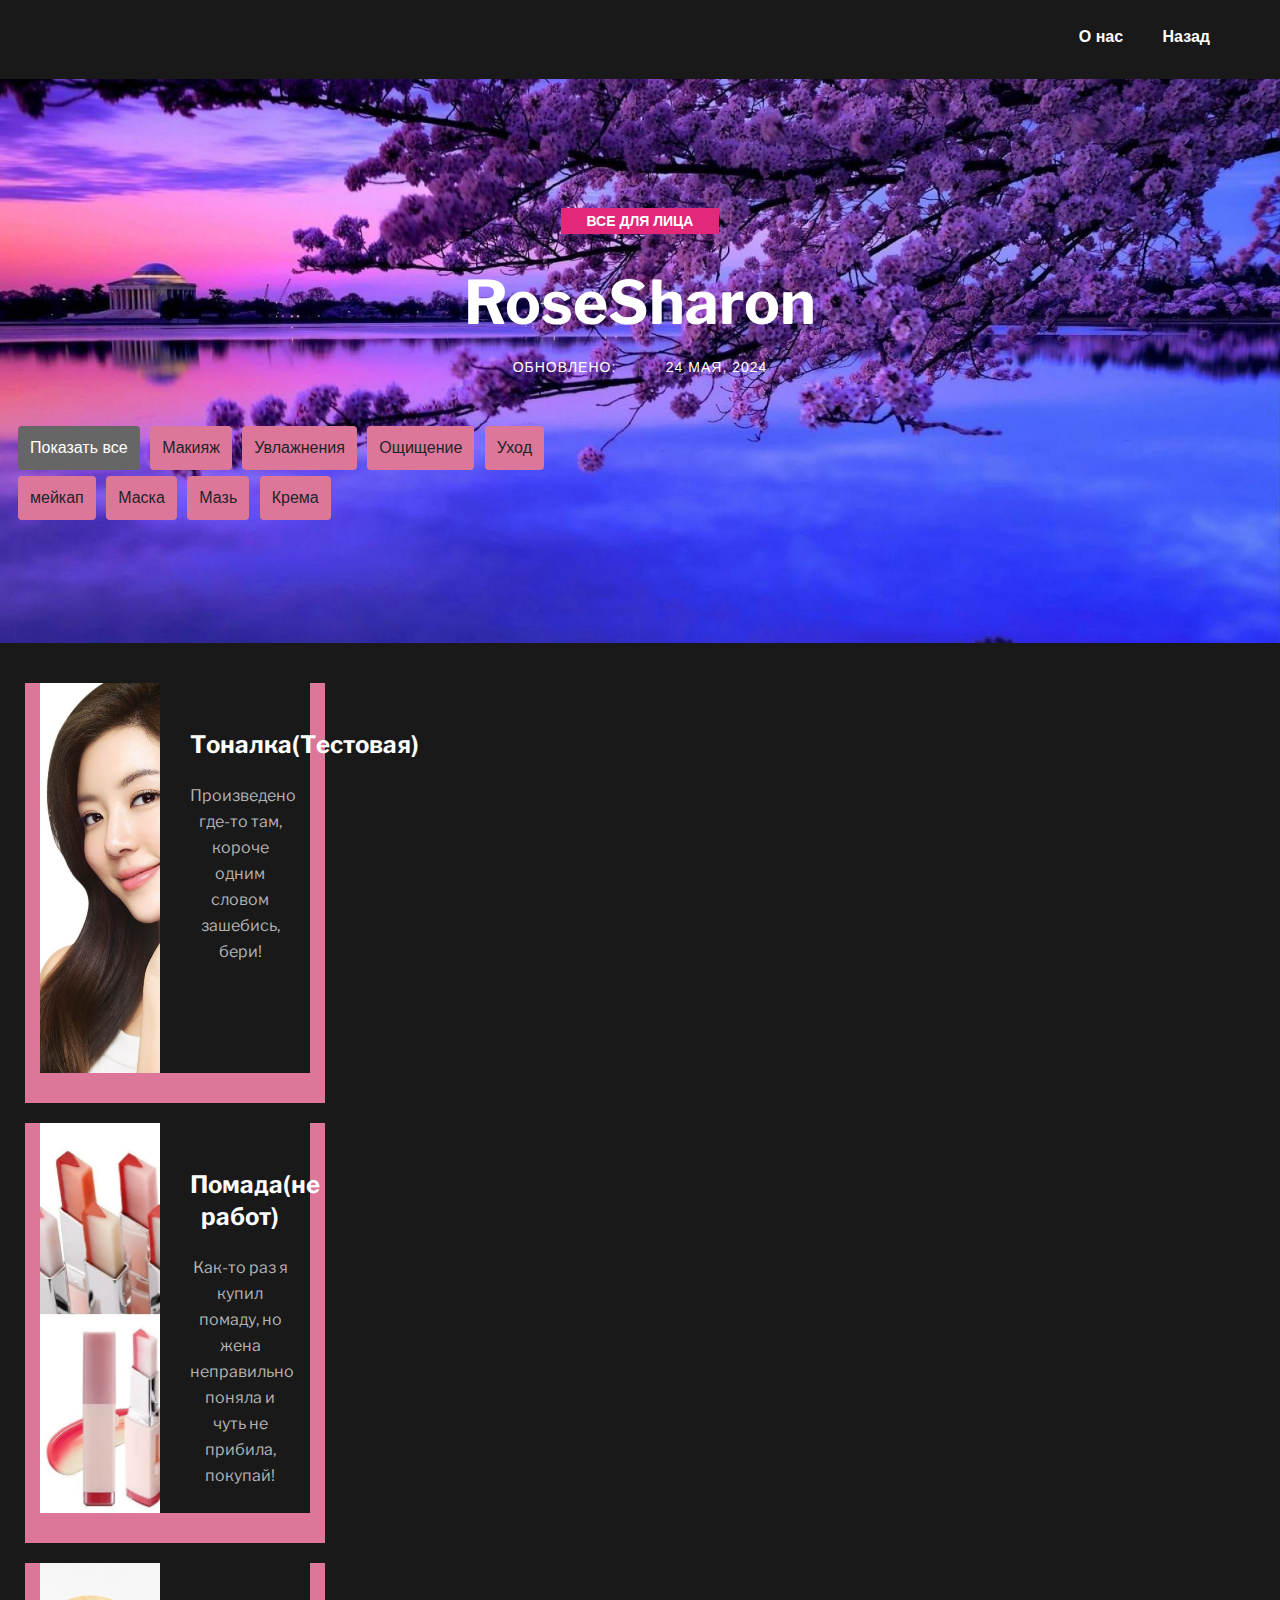
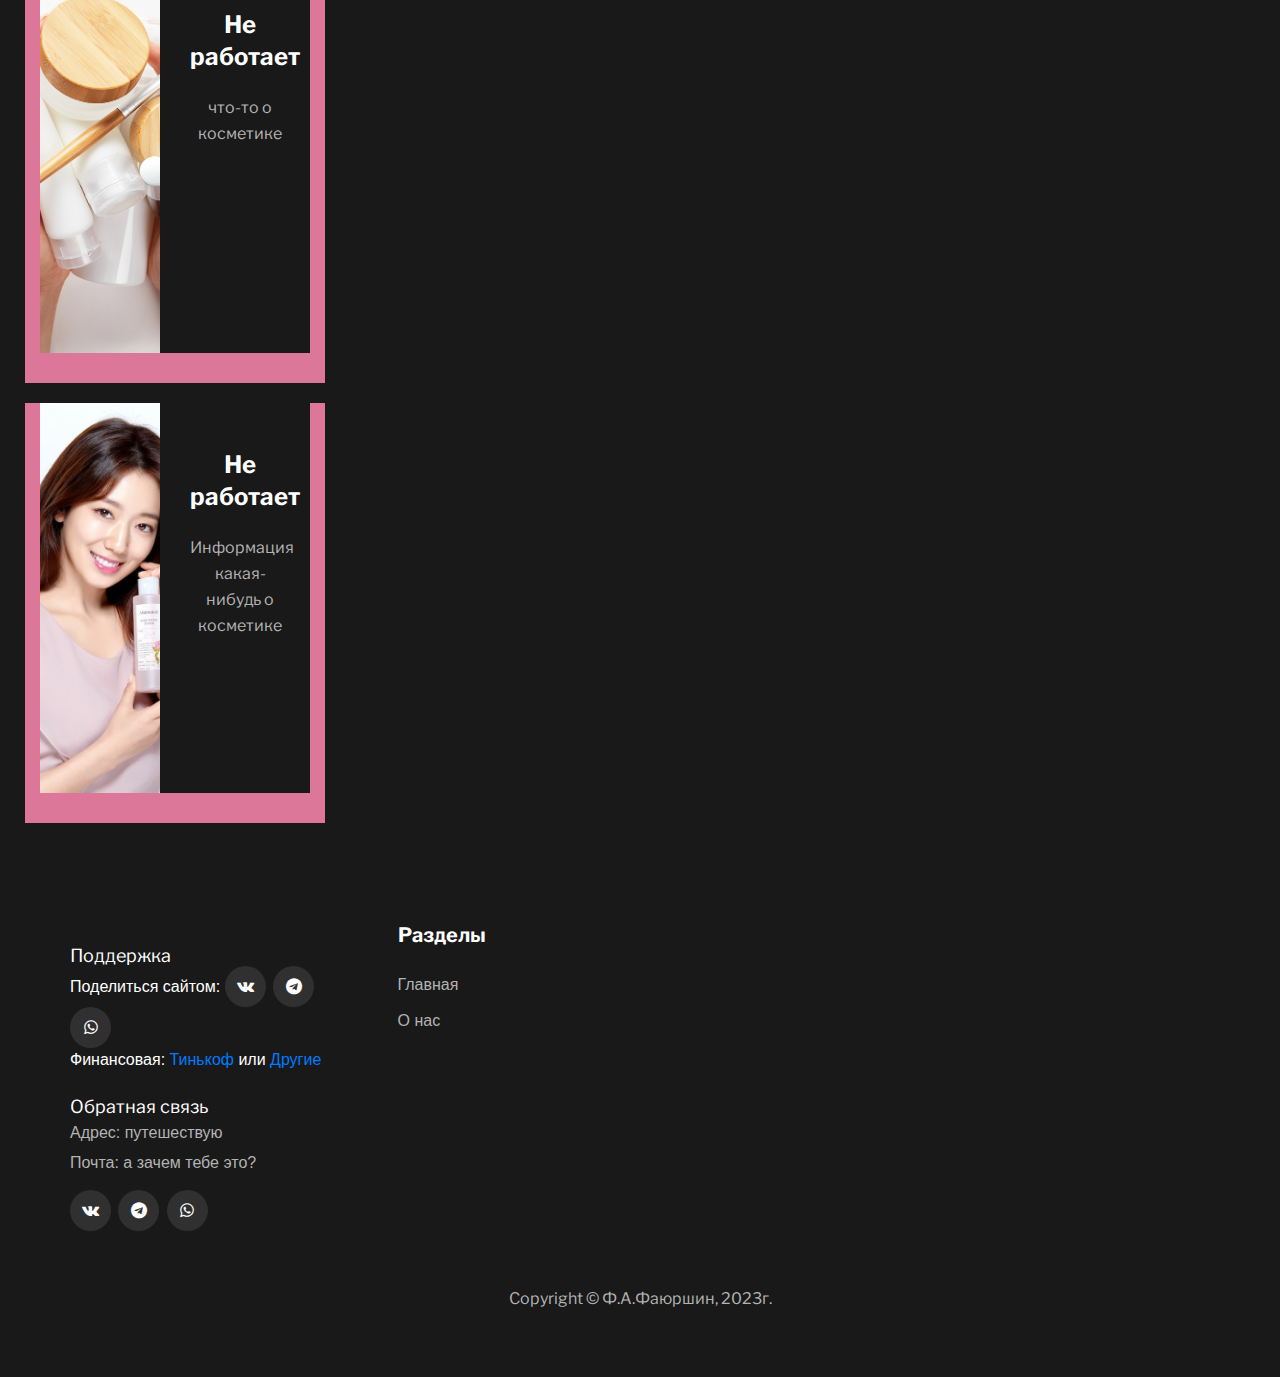
==== commit 1427167f: "Add files via upload" ====
--- a/litso.html
+++ b/litso.html
@@ -81,6 +81,7 @@
       </div>
     </section>
     <!-- Blog Details Hero Section End -->
+    <section class="catog">
       <div class="container2 col-lg-6">
        <div class="filterDiv col-lg-6 fruits">
           <div class="blog-item">
@@ -143,6 +144,7 @@
           </div>
         </div>
       </div>
+    </section>  
       <script>
       filterSelection("all")
       function filterSelection(c) {
--- a/css/style.css
+++ b/css/style.css
@@ -10,8 +10,8 @@
         float: left;
         background-color: #d79;
         color: #ffff;
-        width: 400px;
-       line-height: 200px;
+        width: 300px;
+       line-height: 150px;
         text-align: center;
         margin: 10px;
         display: none;
@@ -22,7 +22,7 @@
       }
       
       .container2 {
-        margin-top: 10px;
+        margin-top: 20px;
         overflow: hidden;
       }
 
@@ -30,7 +30,8 @@
       .btn {
         border: none;
         outline: none;
-        padding: 12px 16px;
+        margin: 3px;
+        padding: 10px 12px;
        background-color: #d79;
        cursor: pointer;
       }
@@ -80,6 +81,11 @@
       height: auto;
       max-width: 100%;
     }
+    .catog{
+    	padding: 10px 0px;
+    	background: #191919
+    }
+
 
 h1,
 h2,
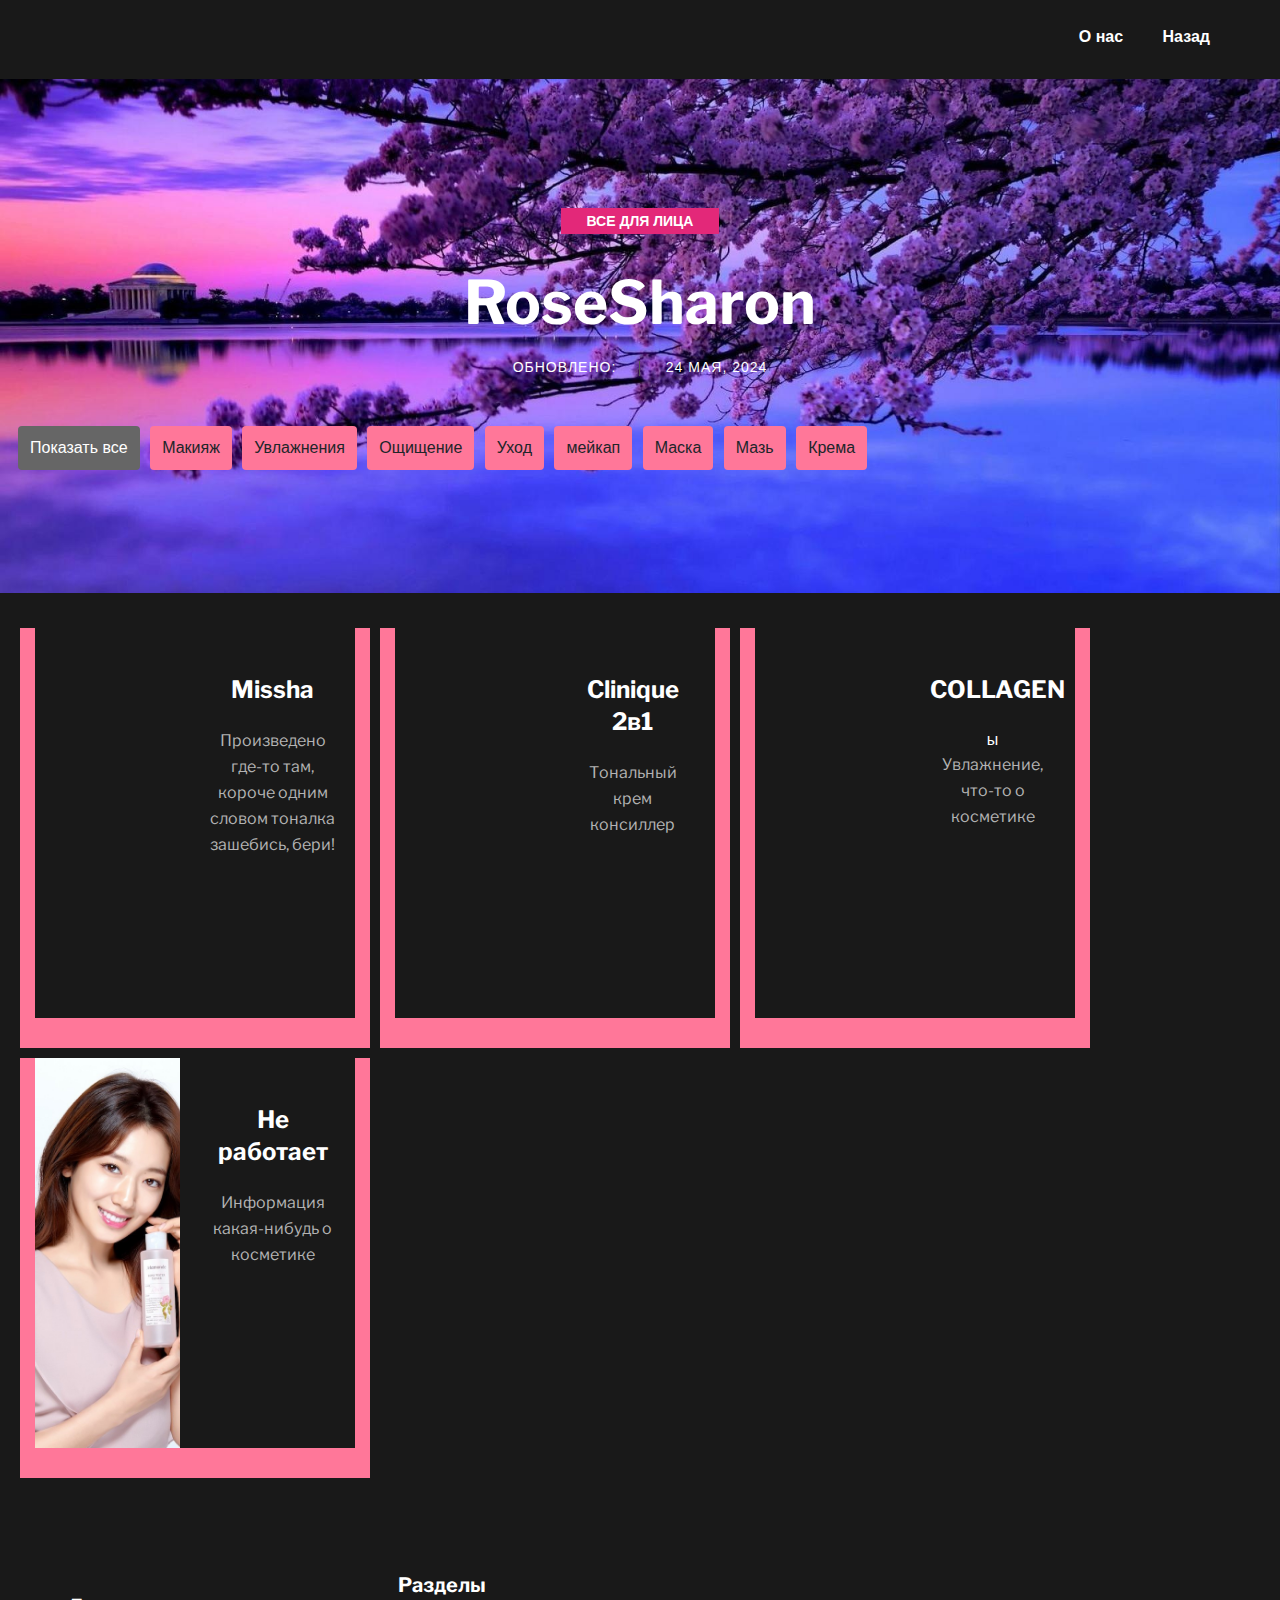
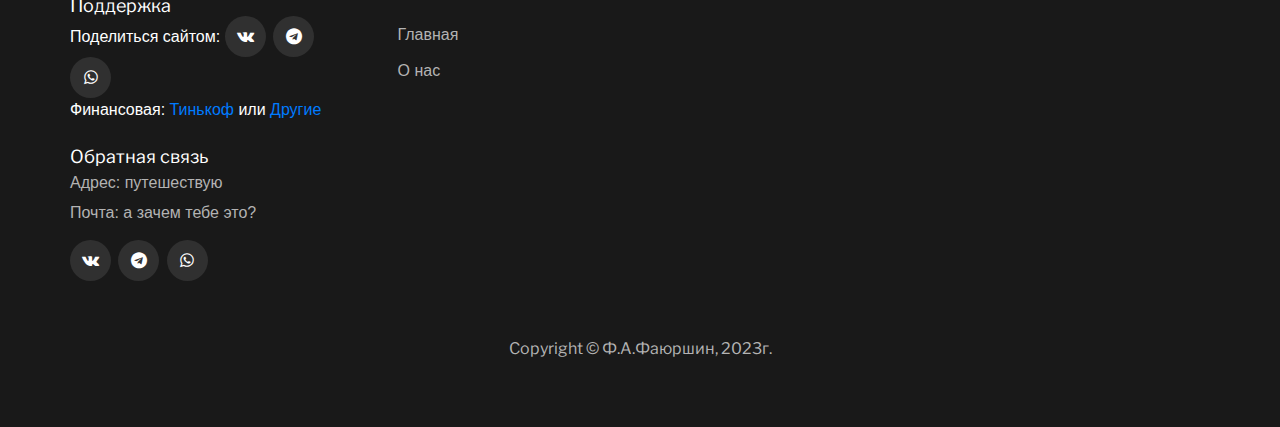
==== commit 3baef4a0: "Add files via upload" ====
--- a/litso.html
+++ b/litso.html
@@ -83,54 +83,54 @@
     <!-- Blog Details Hero Section End -->
     <section class="catog">
       <div class="container2 col-lg-6">
-       <div class="filterDiv col-lg-6 fruits">
-          <div class="blog-item">
+          <div class="filterDiv col-lg-6 fruits">
+            <div class="blog-item">
               <div class="row">
                   <div class="col-lg-6">
-                    <div class="bi-pic set-bg" data-setbg="img/22.jpg"></div>
-                  </div>
-                  <div class="col-lg-6">
-                    <div class="bi-text">
-                          <h4><a href="./mag.html">Тоналка(Тестовая)</a></h4>
-                        <p>Произведено где-то там, короче одним словом зашебись, бери!</p>
+                    <div class="bi-pic set-bg" data-setbg="https://main-cdn.sbermegamarket.ru/big2/hlr-system/-12/722/822/263/291/724/100027555892b0.jpg"></div>
+                  </div>
+                  <div class="col-lg-6">
+                    <div class="bi-text">
+                          <h4><a href="./mag.html">Missha</a></h4>
+                        <p>Произведено где-то там, короче одним словом тоналка зашебись, бери!</p>
                     </div>
                   </div>
               </div>
-          </div>
-        </div>
-        <div class="filterDiv col-lg-6 cars">
-          <div class="blog-item">
+            </div>
+          </div>
+          <div class="filterDiv col-lg-6 cars">
+            <div class="blog-item">
               <div class="row">
                   <div class="col-lg-6">
-                    <div class="bi-pic set-bg" data-setbg="img/am.jpg"></div>
-                  </div>
-                  <div class="col-lg-6">
-                    <div class="bi-text">
-                          <h4><a href="./#">Помада(не работ)</a></h4>
-                        <p>Как-то раз я купил помаду, но жена неправильно поняла и чуть не прибила, покупай!</p>
+                    <div class="bi-pic set-bg" data-setbg="https://avatars.mds.yandex.net/get-mpic/5222613/2a0000018e482571f366e87c7d746d0b7db1/600x800"></div>
+                  </div>
+                  <div class="col-lg-6">
+                    <div class="bi-text">
+                          <h4><a href="./mag.html">Clinique 2в1</a></h4>
+                        <p>Тональный крем консиллер</p>
                     </div>
                   </div>
               </div>
-          </div>
-        </div>
-        <div class="filterDiv col-lg-6 animals">
-          <div class="blog-item">
+            </div>
+          </div>
+          <div class="filterDiv col-lg-6 animals">
+            <div class="blog-item">
               <div class="row">
                   <div class="col-lg-6">
-                    <div class="bi-pic set-bg" data-setbg="img/13.jpg"></div>
-                  </div>
-                  <div class="col-lg-6">
-                    <div class="bi-text">
-                          <h4><a href="./#">Не работает</a></h4>
-                        <p>что-то о косметике</p>
+                    <div class="bi-pic set-bg" data-setbg="https://avatars.mds.yandex.net/get-goods_pic/11462096/hat18d72c039c1a5d427539e53d1d287399/orig"></div>
+                  </div>
+                  <div class="col-lg-6">
+                    <div class="bi-text">
+                          <h4><a href="./mag.html">COLLAGEN</a></h4>ы
+                        <p> Увлажнение, что-то о косметике</p>
                     </div>
                   </div>
               </div>
-          </div>
-        </div>
-        <div class="filterDiv col-lg-6 fruits colors">
-          <div class="blog-item">
-              <div class="row">
+            </div>
+          </div>
+          <div class="filterDiv col-lg-6 fruits colors">
+            <div class="blog-item">
+                <div class="row">
                   <div class="col-lg-6">
                     <div class="bi-pic set-bg" data-setbg="img/333.jpeg"></div>
                   </div>
@@ -140,7 +140,8 @@
                         <p>Информация какая-нибудь о косметике</p>
                     </div>
                   </div>
-              </div>
+                </div>
+            </div>
           </div>
         </div>
       </div>
--- a/css/style.css
+++ b/css/style.css
@@ -8,12 +8,12 @@
 }
  .filterDiv {
         float: left;
-        background-color: #d79;
+        background-color: #f79;
         color: #ffff;
-        width: 300px;
-       line-height: 150px;
+        max-width: 350px;
+        min-width: none;
         text-align: center;
-        margin: 10px;
+        margin: 5px;
         display: none;
       }
       
@@ -24,6 +24,7 @@
       .container2 {
         margin-top: 20px;
         overflow: hidden;
+        max-width: 1170px;
       }
 
       /* Стиль кнопок */
@@ -32,7 +33,7 @@
         outline: none;
         margin: 3px;
         padding: 10px 12px;
-       background-color: #d79;
+       background-color: #f79;
        cursor: pointer;
       }
       
@@ -2064,6 +2065,7 @@
 	}
 }
 
+
 @media only screen and (min-width: 1200px) {
 	.container {
 		max-width: 1170px;
@@ -2139,6 +2141,10 @@
 	.header-section .container {
 		position: relative;
 	}
+	.header-section .filterDiv {
+		position: relative;
+	}
+
 	.slicknav_nav .slicknav_row,
 	.slicknav_nav a {
 		padding: 8px 30px;
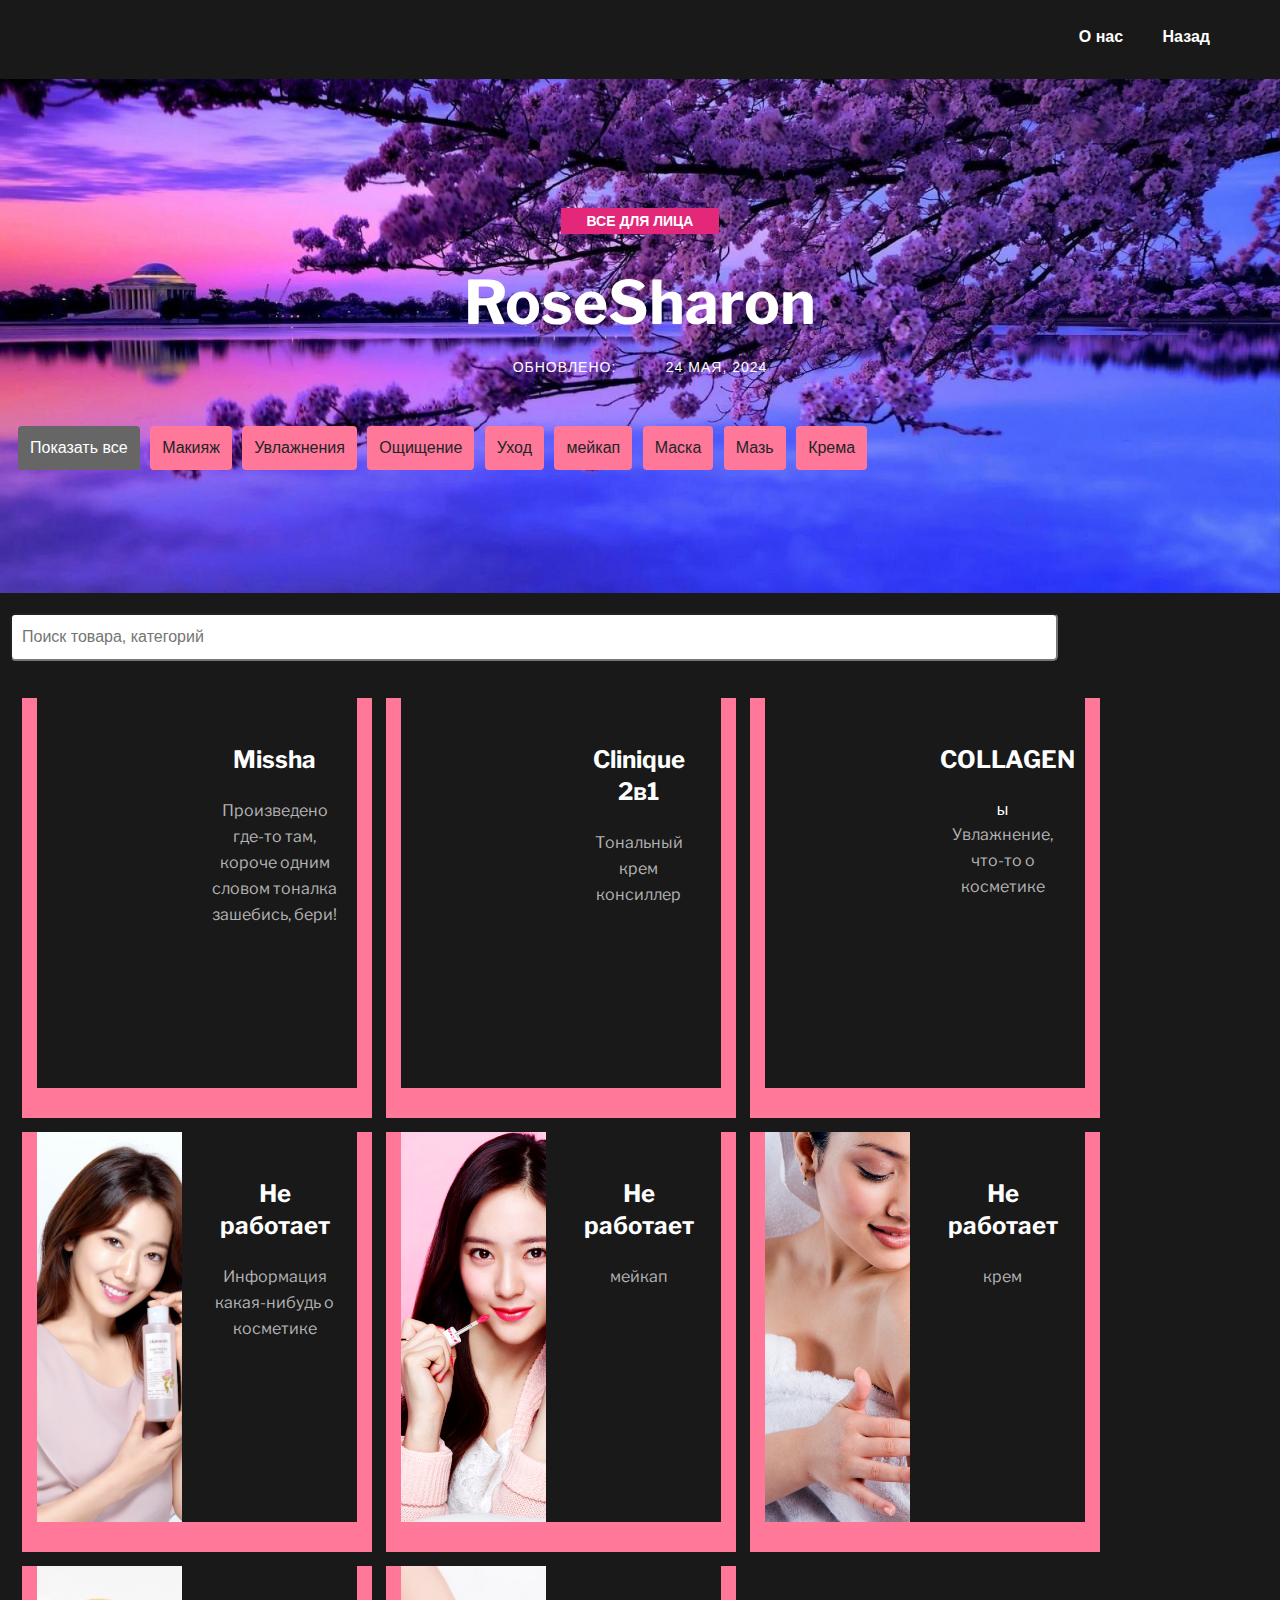
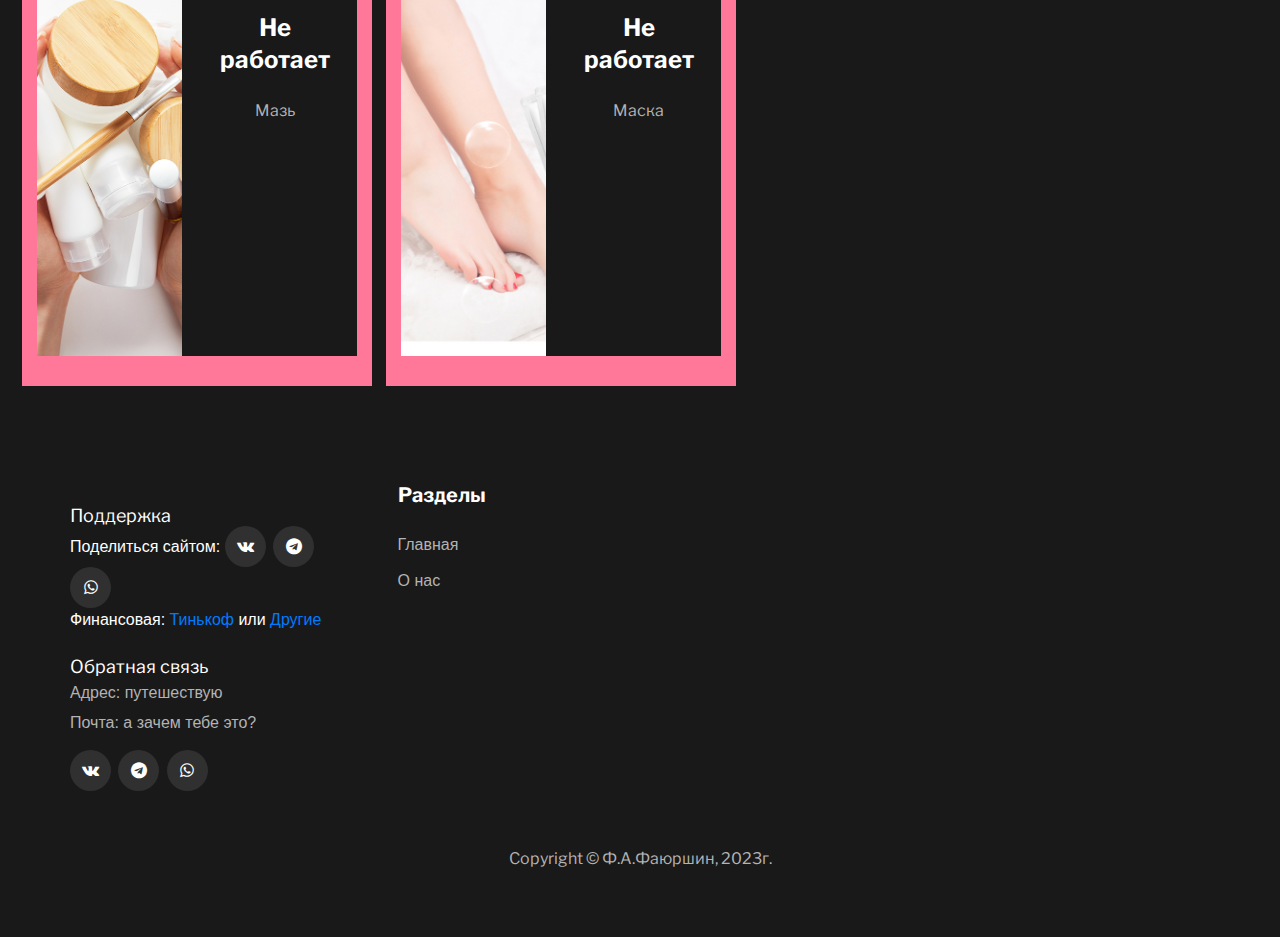
==== commit ce508ed9: "Add files via upload" ====
--- a/litso.html
+++ b/litso.html
@@ -18,6 +18,11 @@
     <link rel="stylesheet" href="css/magnific-popup.css" type="text/css">
     <link rel="stylesheet" href="css/slicknav.min.css" type="text/css">
     <link rel="stylesheet" href="css/style.css" type="text/css">
+
+    <meta name="viewport" 
+          content="width=device-width, initial-scale=1.0">
+    <link rel="stylesheet" 
+          type="text/css" href="./style.css">
 </head>
 
 <body>
@@ -50,7 +55,7 @@
         </div>
     </header>
     <!-- Header End -->
-
+      
     <!-- Blog Details Hero  Section Begin -->
     <section class="blog-hero-section set-bg spad" data-setbg="img/sak2.jpg">
         <div class="container">
@@ -71,82 +76,210 @@
         <div class="container2 col-lg-6"id="container2">
         <button class="btn active container2" onclick="filterSelection('all')"> Показать все</button>
         <button class="btn" onclick="filterSelection('cars')"> Макияж</button>
-        <button class="btn" onclick="filterSelection('animals')"> Увлажнения</button>
+        <button class="btn" onclick="filterSelection('ana')"> Увлажнения</button>
         <button class="btn" onclick="filterSelection('fruits')"> Ощищение</button>
-        <button class="btn" onclick="filterSelection('colors')"> Уход</button>
-        <button class="btn" onclick="filterSelection('colors111')"> мейкап</button>
-        <button class="btn" onclick="filterSelection('colors11')"> Маска</button>
-        <button class="btn" onclick="filterSelection('colors1')"> Мазь</button>
-        <button class="btn" onclick="filterSelection('colors2')"> Крема</button>
+        <button class="btn" onclick="filterSelection('yx')"> Уход</button>
+        <button class="btn" onclick="filterSelection('meik')"> мейкап</button>
+        <button class="btn" onclick="filterSelection('mask')"> Маска</button>
+        <button class="btn" onclick="filterSelection('maz')"> Мазь</button>
+        <button class="btn" onclick="filterSelection('crem')"> Крема</button>
       </div>
     </section>
-    <!-- Blog Details Hero Section End -->
+
+    <script>
+      function search_animal() {
+      let input = document.getElementById('searchbar').value
+      input = input.toLowerCase();
+      let x = document.getElementsByClassName('animals');
+
+      for (i = 0; i < x.length; i++) {
+        if (!x[i].innerHTML.toLowerCase().includes(input)) {
+          x[i].style.display = "none";
+        }
+        else {
+            x[i].style.display = "list-item";
+          }
+        }
+      }
+    </script>
+
     <section class="catog">
-      <div class="container2 col-lg-6">
-          <div class="filterDiv col-lg-6 fruits">
-            <div class="blog-item">
-              <div class="row">
-                  <div class="col-lg-6">
-                    <div class="bi-pic set-bg" data-setbg="https://main-cdn.sbermegamarket.ru/big2/hlr-system/-12/722/822/263/291/724/100027555892b0.jpg"></div>
-                  </div>
-                  <div class="col-lg-6">
-                    <div class="bi-text">
+      <div class="container22">
+          <input id="searchbar" 
+               onkeyup="search_animal()" 
+               type="text" name="search" 
+               placeholder="Поиск товара, категорий">
+          <div class="container2 col-lg-6">
+            <div class="filterDiv col-lg-6 ana">
+              <ul>
+                <li type="none">
+                  <div class="blog-item animals">
+                    <div class="row">
+                      <div class="col-lg-6">
+                        <div class="bi-pic set-bg" data-setbg="https://main-cdn.sbermegamarket.ru/big2/hlr-system/-12/722/822/263/291/724/100027555892b0.jpg"></div>
+                      </div>
+                      <div class="col-lg-6">
+                        <div class="bi-text">
                           <h4><a href="./mag.html">Missha</a></h4>
                         <p>Произведено где-то там, короче одним словом тоналка зашебись, бери!</p>
-                    </div>
-                  </div>
-              </div>
+                        </div>
+                      </div>
+                    </div>
+                  </div>
+                </li>
+              </ul>
+            </div>
+            <div class="filterDiv col-lg-6 cars">
+              <ul>
+                <li type="none">
+                  <div class="animals">
+                    <div class="blog-item">
+                      <div class="row">
+                        <div class="col-lg-6">
+                          <div class="bi-pic set-bg" data-setbg="https://avatars.mds.yandex.net/get-mpic/5222613/2a0000018e482571f366e87c7d746d0b7db1/600x800"></div>
+                        </div>
+                        <div class="col-lg-6">
+                          <div class="bi-text">
+                            <h4><a href="./mag.html">Clinique 2в1</a></h4>
+                            <p>Тональный крем консиллер</p>
+                          </div>
+                        </div>
+                      </div>
+                    </div>
+                  </div>
+                </li>
+              </ul>
+            </div>
+            <div class="filterDiv col-lg-6 yx">
+              <ul>
+                <li type="none">
+                  <div class="animals">
+                    <div class="blog-item">
+                      <div class="row">
+                        <div class="col-lg-6">
+                          <div class="bi-pic set-bg" data-setbg="https://avatars.mds.yandex.net/get-goods_pic/11462096/hat18d72c039c1a5d427539e53d1d287399/orig"></div>
+                        </div>
+                        <div class="col-lg-6">
+                         <div class="bi-text">
+                             <h4><a href="./mag.html">COLLAGEN</a></h4>ы
+                            <p> Увлажнение, что-то о косметике</p>
+                          </div>
+                        </div>
+                      </div>
+                    </div>
+                  </div>
+                </li>
+              </ul>
+            </div>
+            <div class="filterDiv col-lg-6 fruits colors">
+              <ul>
+                <li type="none">
+                  <div class="animals">
+                    <div class="blog-item">
+                      <div class="row">
+                        <div class="col-lg-6">
+                          <div class="bi-pic set-bg" data-setbg="img/333.jpeg"></div>
+                        </div>
+                        <div class="col-lg-6">
+                          <div class="bi-text">
+                              <h4><a href="./#">Не работает</a></h4>
+                            <p>Информация какая-нибудь о косметике</p>
+                          </div>
+                        </div>
+                      </div>
+                    </div>
+                  </div>
+                </li>
+              </ul>
+            </div>
+            <div class="filterDiv col-lg-6 meik">
+              <ul>
+                <li type="none">
+                  <div class="animals">
+                    <div class="blog-item">
+                      <div class="row">
+                        <div class="col-lg-6">
+                          <div class="bi-pic set-bg" data-setbg="img/234.png"></div>
+                        </div>
+                        <div class="col-lg-6">
+                         <div class="bi-text">
+                              <h4><a href="./#">Не работает</a></h4>
+                           <p>мейкап</p>
+                         </div>
+                       </div>
+                     </div>
+                   </div>
+                  </div>
+                </li>
+              </ul>
+            </div>
+            <div class="filterDiv col-lg-6 crem">
+              <ul>
+                <li type="none">
+                  <div class="animals">
+                    <div class="blog-item">
+                      <div class="row">
+                       <div class="col-lg-6">
+                         <div class="bi-pic set-bg" data-setbg="img/5.jpg"></div>
+                        </div>
+                        <div class="col-lg-6">
+                          <div class="bi-text">
+                              <h4><a href="./#">Не работает</a></h4>
+                            <p>крем</p>
+                          </div>
+                        </div>
+                      </div>
+                    </div>
+                  </div>
+                </li>
+              </ul>
+            </div>
+            <div class="filterDiv col-lg-6 maz">
+              <ul>
+                <li type="none">
+                  <div class="animals">
+                    <div class="blog-item">
+                      <div class="row">
+                      <div class="col-lg-6">
+                          <div class="bi-pic set-bg" data-setbg="img/13.jpg"></div>
+                        </div>
+                        <div class="col-lg-6">
+                          <div class="bi-text">
+                              <h4><a href="./#">Не работает</a></h4>
+                           <p>Мазь</p>
+                          </div>
+                        </div>
+                      </div>
+                    </div>
+                  </div>
+                </li>
+              </ul>
+            </div>
+            <div class="filterDiv col-lg-6 mask">
+              <ul>
+                <li type="none">
+                  <div class="animals">
+                    <div class="blog-item">
+                      <div class="row">
+                       <div class="col-lg-6">
+                         <div class="bi-pic set-bg" data-setbg="img/6.jpg"></div>
+                        </div>
+                        <div class="col-lg-6">
+                          <div class="bi-text">
+                              <h4><a href="./#">Не работает</a></h4>
+                            <p>Маска</p>
+                          </div>
+                        </div>
+                      </div>
+                    </div>
+                  </div>
+                </li>
+              </ul>
             </div>
           </div>
-          <div class="filterDiv col-lg-6 cars">
-            <div class="blog-item">
-              <div class="row">
-                  <div class="col-lg-6">
-                    <div class="bi-pic set-bg" data-setbg="https://avatars.mds.yandex.net/get-mpic/5222613/2a0000018e482571f366e87c7d746d0b7db1/600x800"></div>
-                  </div>
-                  <div class="col-lg-6">
-                    <div class="bi-text">
-                          <h4><a href="./mag.html">Clinique 2в1</a></h4>
-                        <p>Тональный крем консиллер</p>
-                    </div>
-                  </div>
-              </div>
-            </div>
-          </div>
-          <div class="filterDiv col-lg-6 animals">
-            <div class="blog-item">
-              <div class="row">
-                  <div class="col-lg-6">
-                    <div class="bi-pic set-bg" data-setbg="https://avatars.mds.yandex.net/get-goods_pic/11462096/hat18d72c039c1a5d427539e53d1d287399/orig"></div>
-                  </div>
-                  <div class="col-lg-6">
-                    <div class="bi-text">
-                          <h4><a href="./mag.html">COLLAGEN</a></h4>ы
-                        <p> Увлажнение, что-то о косметике</p>
-                    </div>
-                  </div>
-              </div>
-            </div>
-          </div>
-          <div class="filterDiv col-lg-6 fruits colors">
-            <div class="blog-item">
-                <div class="row">
-                  <div class="col-lg-6">
-                    <div class="bi-pic set-bg" data-setbg="img/333.jpeg"></div>
-                  </div>
-                  <div class="col-lg-6">
-                    <div class="bi-text">
-                          <h4><a href="./#">Не работает</a></h4>
-                        <p>Информация какая-нибудь о косметике</p>
-                    </div>
-                  </div>
-                </div>
-            </div>
-          </div>
-        </div>
       </div>
-    </section>  
-      <script>
+    </section>
+    <script> 
       filterSelection("all")
       function filterSelection(c) {
         var x, i;
@@ -189,7 +322,8 @@
           this.className += " active";
         });
       }
-    </script>
+    </script> 
+</script>
 
     <!-- Footer Section Begin -->
     <section class="footer-section">
@@ -234,7 +368,6 @@
         </div>
     </section>
     <!-- Footer Section End -->
-
     <!-- Js Plugins -->
     <script src="js/jquery-3.3.1.min.js"></script>
     <script src="js/bootstrap.min.js"></script>
--- a/css/style.css
+++ b/css/style.css
@@ -5,15 +5,26 @@
 	font-family: "Libre Franklin", sans-serif;
 	-webkit-font-smoothing: antialiased;
 	font-smoothing: antialiased;
-}
+	}
+/*поисковик*/
+
+
+#searchbar {
+    margin: 10px;
+    padding: 10px;
+    border-radius: 5px;
+    width: 80%;
+    box-sizing: content-box;
+}
+
+ 
  .filterDiv {
         float: left;
         background-color: #f79;
         color: #ffff;
         max-width: 350px;
-        min-width: none;
         text-align: center;
-        margin: 5px;
+        margin: 7px;
         display: none;
       }
       
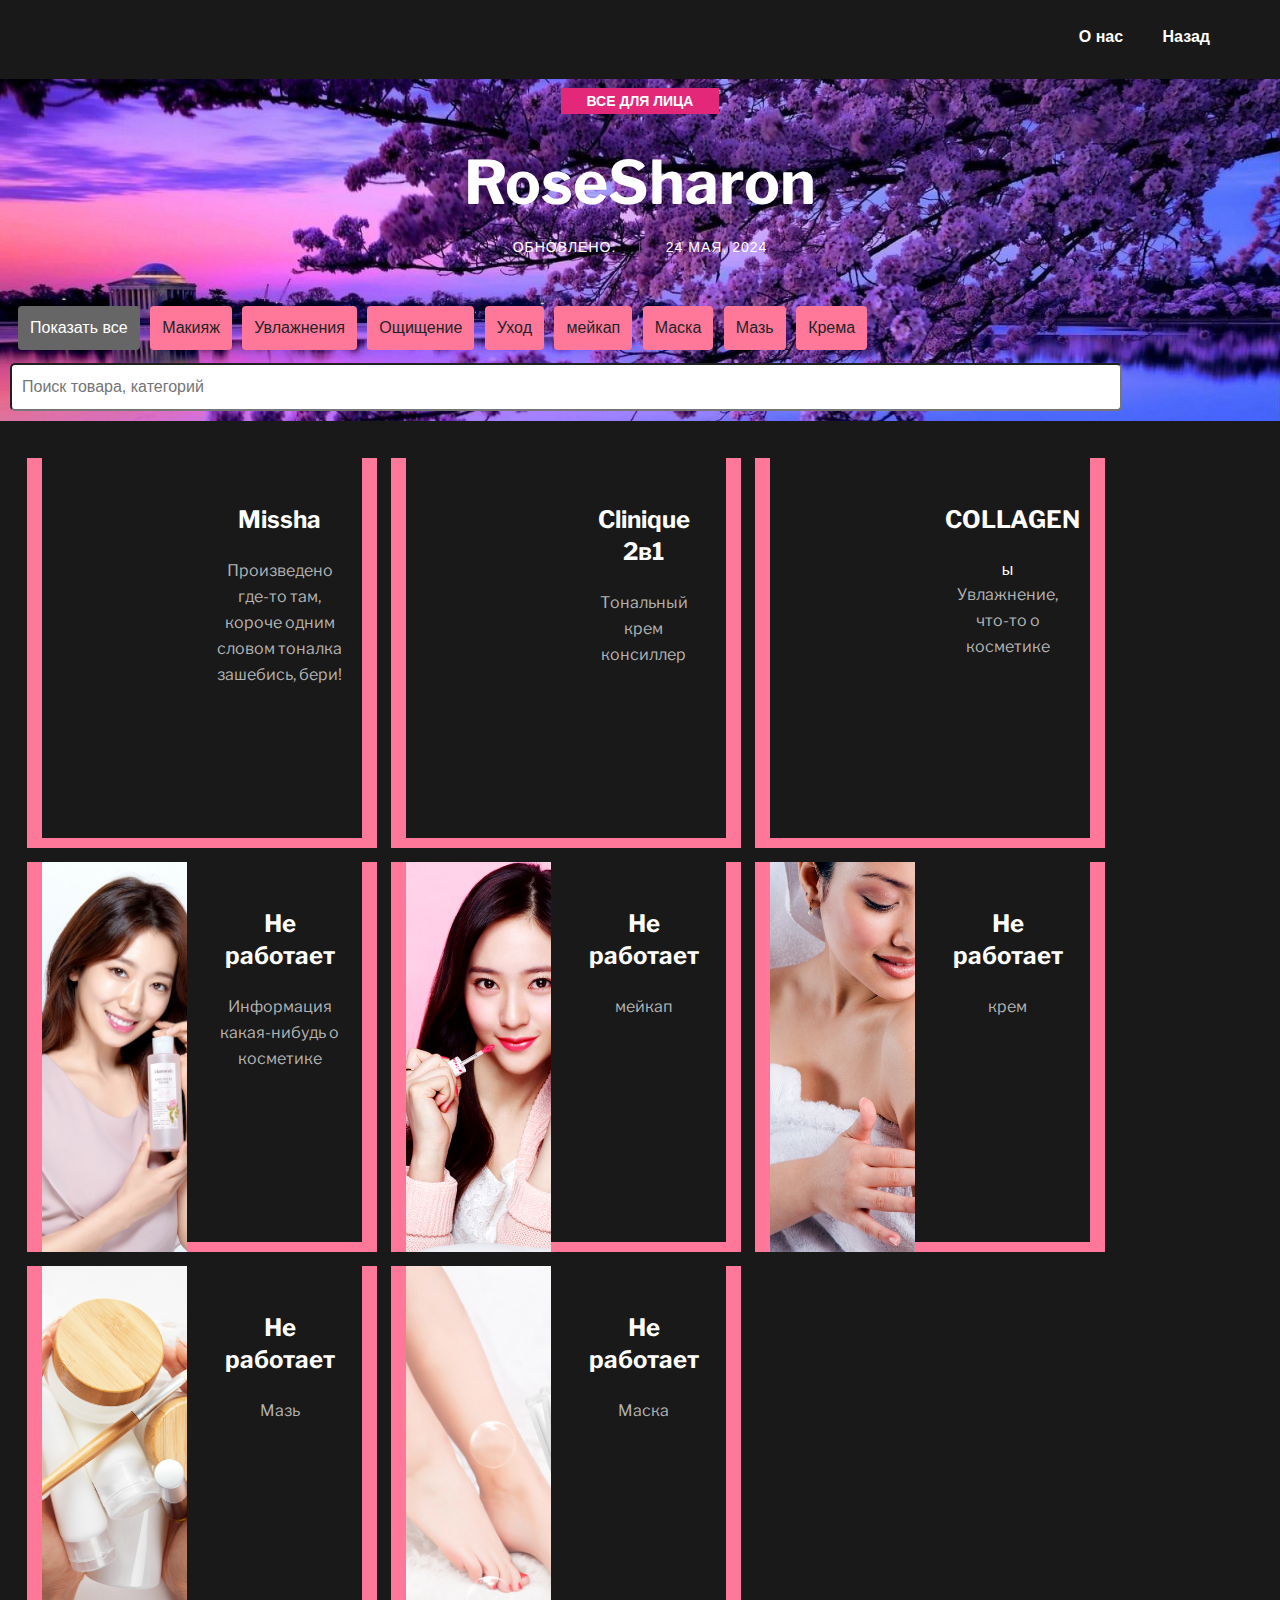
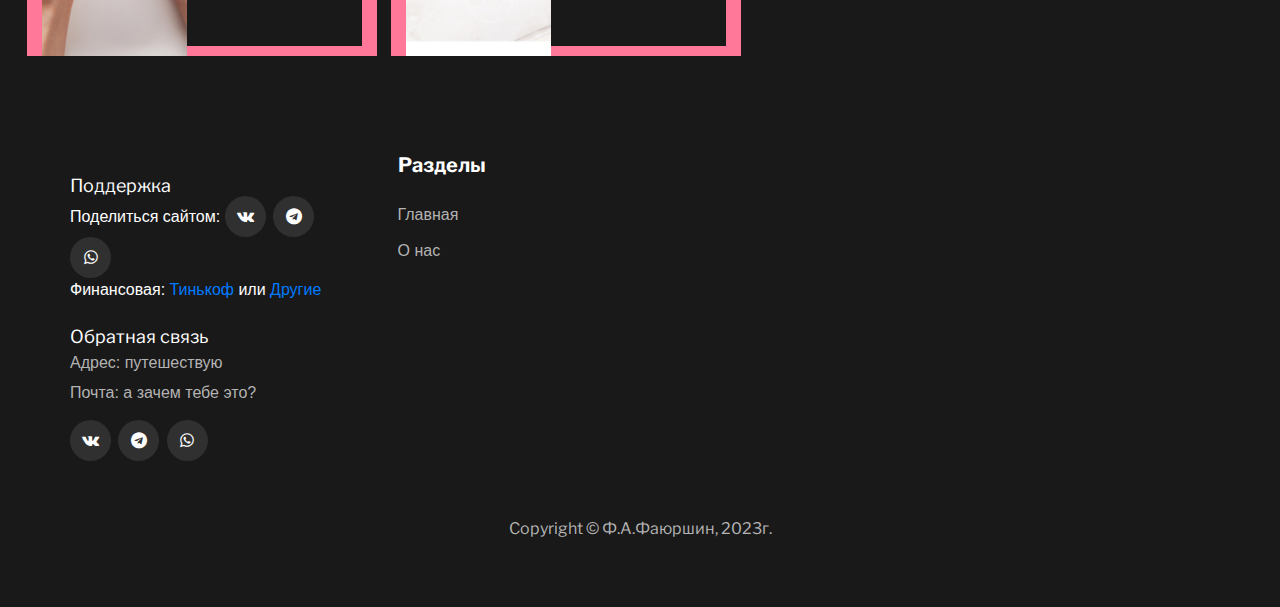
==== commit efcc4e3b: "Add files via upload" ====
--- a/litso.html
+++ b/litso.html
@@ -84,6 +84,10 @@
         <button class="btn" onclick="filterSelection('maz')"> Мазь</button>
         <button class="btn" onclick="filterSelection('crem')"> Крема</button>
       </div>
+      <input id="searchbar" 
+               onkeyup="search_animal()" 
+               type="text" name="search" 
+               placeholder="Поиск товара, категорий">
     </section>
 
     <script>
@@ -104,11 +108,7 @@
     </script>
 
     <section class="catog">
-      <div class="container22">
-          <input id="searchbar" 
-               onkeyup="search_animal()" 
-               type="text" name="search" 
-               placeholder="Поиск товара, категорий">
+      <div class="container22"> 
           <div class="container2 col-lg-6">
             <div class="filterDiv col-lg-6 ana">
               <ul>
--- a/css/style.css
+++ b/css/style.css
@@ -7,16 +7,39 @@
 	font-smoothing: antialiased;
 	}
 /*поисковик*/
-
+.container22 {
+    display: flex;
+    flex-direction: column;
+    align-items: left;
+    margin: 5px;
+}
 
 #searchbar {
     margin: 10px;
     padding: 10px;
     border-radius: 5px;
-    width: 80%;
-    box-sizing: content-box;
-}
-
+    width: 85%;
+    box-sizing: content-box
+}
+
+#list {
+    list-style: none;
+    padding: 0;
+    margin: 0;
+}
+
+
+@keyframes fadeIn {
+    from {
+      opacity: 0;
+       transform: translateY(-10px);
+    }
+
+    to {
+        opacity: 1;
+        transform: translateY(0);
+    }
+}
  
  .filterDiv {
         float: left;
@@ -94,7 +117,7 @@
       max-width: 100%;
     }
     .catog{
-    	padding: 10px 0px;
+    	padding: 5px 0px;
     	background: #191919
     }
 
@@ -658,7 +681,7 @@
 }
 
 .logo {
-	padding: 24px 0 30px;
+	padding: 10px 0 20px;
 }
 
 .logo a {
@@ -1458,8 +1481,8 @@
 
 .blog-item {
 	background: #191919;
-	margin-bottom: 30px;
-	height: 390px;
+	margin-bottom: 10px;
+	height: 380px;
 }
 
 .blog-item.solid-bg {
@@ -1566,8 +1589,8 @@
 -----------------------*/
 
 .blog-hero-section {
-	padding-top: 130px;
-	padding-bottom: 120px;
+	padding-top: 10px;
+	padding-bottom: 0px;
 }
 
 .blog-hero-section .bh-text span {
@@ -2136,7 +2159,7 @@
 		background-color: #E6A8D7;
 		position: absolute;
 		right: 15px;
-		top: 20px;
+		top: 10px;
 		display: inline-block;
 		float: none;
 	}
